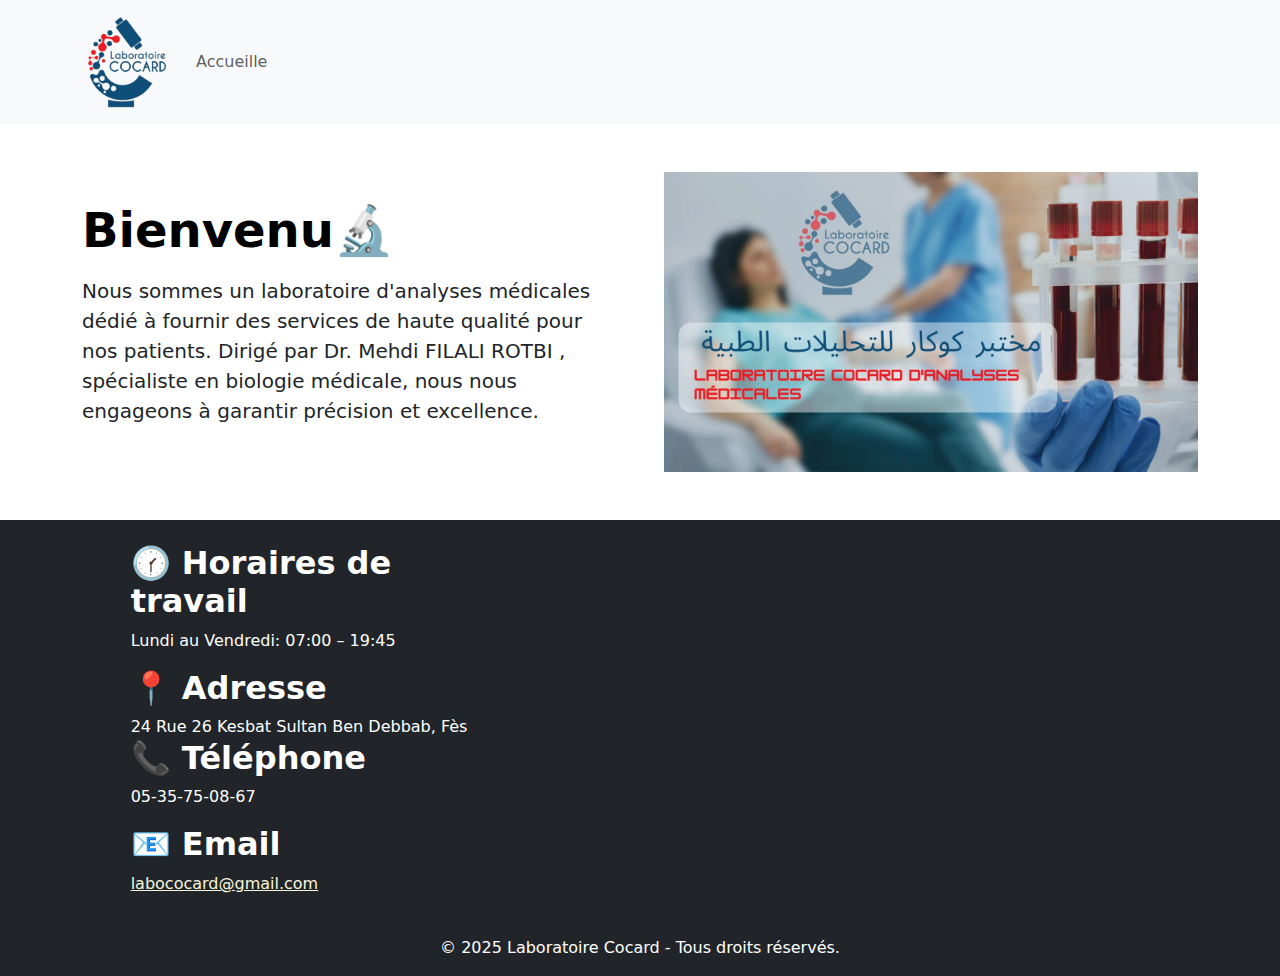
==== index.html @ 70d71f9d "change image" ====
<!DOCTYPE html>
<html lang="en">

<head>
    <meta charset="UTF-8">
    <meta name="viewport" content="width=device-width, initial-scale=1.0">
    <title>Laboratoire Cocard</title>
    <link href="https://cdn.jsdelivr.net/npm/bootstrap@5.3.3/dist/css/bootstrap.min.css" rel="stylesheet"
        integrity="sha384-QWTKZyjpPEjISv5WaRU9OFeRpok6YctnYmDr5pNlyT2bRjXh0JMhjY6hW+ALEwIH" crossorigin="anonymous">


</head>

<body>

    <nav class="navbar navbar-expand-lg navbar-light bg-light">
        <div class="container">
            <a class="navbar-brand" href="">
                <img src="logo.png" alt="" srcset="" width="90px">
            </a>
            <button class="navbar-toggler" type="button" data-toggle="collapse" data-target="#navbarNav"
                aria-controls="navbarNav" aria-expanded="false" aria-label="Toggle navigation">
                <span class="navbar-toggler-icon"></span>
            </button>
            <div class="collapse navbar-collapse" id="navbarNav">
                <ul class="navbar-nav">
                    <li class="nav-item active">
                        <a class="nav-link" href="">Accueille</a>
                    </li>
                </ul>
            </div>
        </div>
    </nav>


    <div class="container py-5">
        <div class="row flex-lg-row-reverse align-items-center g-5">
            <div class="col-10 mx-auto col-sm-8 col-lg-6">
                <img src="hero.jpeg" class="d-block mx-lg-auto img-fluid" alt="" loading="lazy">
            </div>
            <div class="col-lg-6">
                <div class="lc-block mb-3">
                    <div editable="rich">
                        <h2 class="fw-bold display-5" id="title">

                            <!-- Bienvenue au Laboratoire Cocard
                            <img src="https://img.icons8.com/?size=100&id=B781DagwnlEx&format=png&color=000000"
                                style="width: 50px;"> -->
                        </h2>
                    </div>
                </div>

                <div class="lc-block mb-3">
                    <div editable="rich">
                        <p class="lead">Nous sommes un laboratoire d'analyses médicales dédié à fournir des
                            services de haute qualité pour
                            nos
                            patients. Dirigé par <b> Dr. Mehdi FILALI ROTBI </b>, spécialiste en biologie médicale, nous
                            nous
                            engageons à
                            garantir précision et excellence.
                        </p>
                    </div>
                </div>

            </div>
        </div>
    </div>


    <div class="container-fluid bg-dark g-0">
        <div class="row g-0 align-items-center">
            <div class="col-lg-6 d-flex justify-content-center">
                <div class="col-12 col-lg-8 p-4 text-white">
                    <div class="lc-block">
                        <div editable="rich">
                            <h2 class="fw-bolder">🕜 Horaires de travail</h2>
                        </div>
                    </div>
                    <div class="lc-block">
                        <div editable="rich">
                            <p>Lundi au Vendredi: 07:00 – 19:45</p>
                        </div>
                    </div>

                    <div class="lc-block">
                        <div editable="rich">
                            <h2 class="fw-bolder">📍 Adresse</h2>
                        </div>
                    </div>
                    <div class="lc-block">
                        <div editable="rich">
                            24 Rue 26 Kesbat Sultan Ben Debbab, Fès
                        </div>
                    </div>

                    <div class="lc-block">
                        <div editable="rich">
                            <h2 class="fw-bolder">📞 Téléphone</h2>
                        </div>
                    </div>

                    <div class="lc-block">
                        <div editable="rich">
                            <p>05-35-75-08-67</p>
                        </div>
                    </div>
                    <div class="lc-block">
                        <div editable="rich">
                            <h2 class="fw-bolder">📧 Email</h2>
                        </div>
                    </div>

                    <div class="lc-block">
                        <div editable="rich">
                            <a href="mailto:labococard@gmail.com" style="color: beige;">labococard@gmail.com</a>
                        </div>
                    </div>

                </div>
            </div>
            <div class="col-lg-6">
                <div class="lc-block">
                    <div class="ratio ratio-16x9" lc-helper="gmap-embed">
                        <iframe
                            src="https://www.google.com/maps/embed?pb=!1m16!1m12!1m3!1d26446.65958659103!2d-5.023583028377202!3d34.04816884072821!2m3!1f0!2f0!3f0!3m2!1i1024!2i768!4f13.1!2m1!1s24%20Rue%2026%20Kesbat%20Sultan%20Ben%20Debbab%2C%20F%C3%A8s!5e0!3m2!1sen!2sma!4v1742407668153!5m2!1sen!2sma"
                            width="600" height="450" style="border:0;" allowfullscreen="" loading="lazy"
                            referrerpolicy="no-referrer-when-downgrade"></iframe>
                    </div>
                </div>
            </div>
        </div>
        <footer class=" text-white text-center py-3">
            &copy; 2025 Laboratoire Cocard - Tous droits réservés.
        </footer>
    </div>




    <script src="https://cdn.jsdelivr.net/npm/bootstrap@5.3.3/dist/js/bootstrap.bundle.min.js"
        integrity="sha384-YvpcrYf0tY3lHB60NNkmXc5s9fDVZLESaAA55NDzOxhy9GkcIdslK1eN7N6jIeHz"
        crossorigin="anonymous"></script>
    <script src='AutoTyping.min.js'></script>
    <script>

        const myText = new AutoTyping({
            id: 'title',
            typeText: ['Bienvenue au Laboratoire Cocard'],
            cursor: '🔬'
        }).init();

    </script>
</body>

</html>
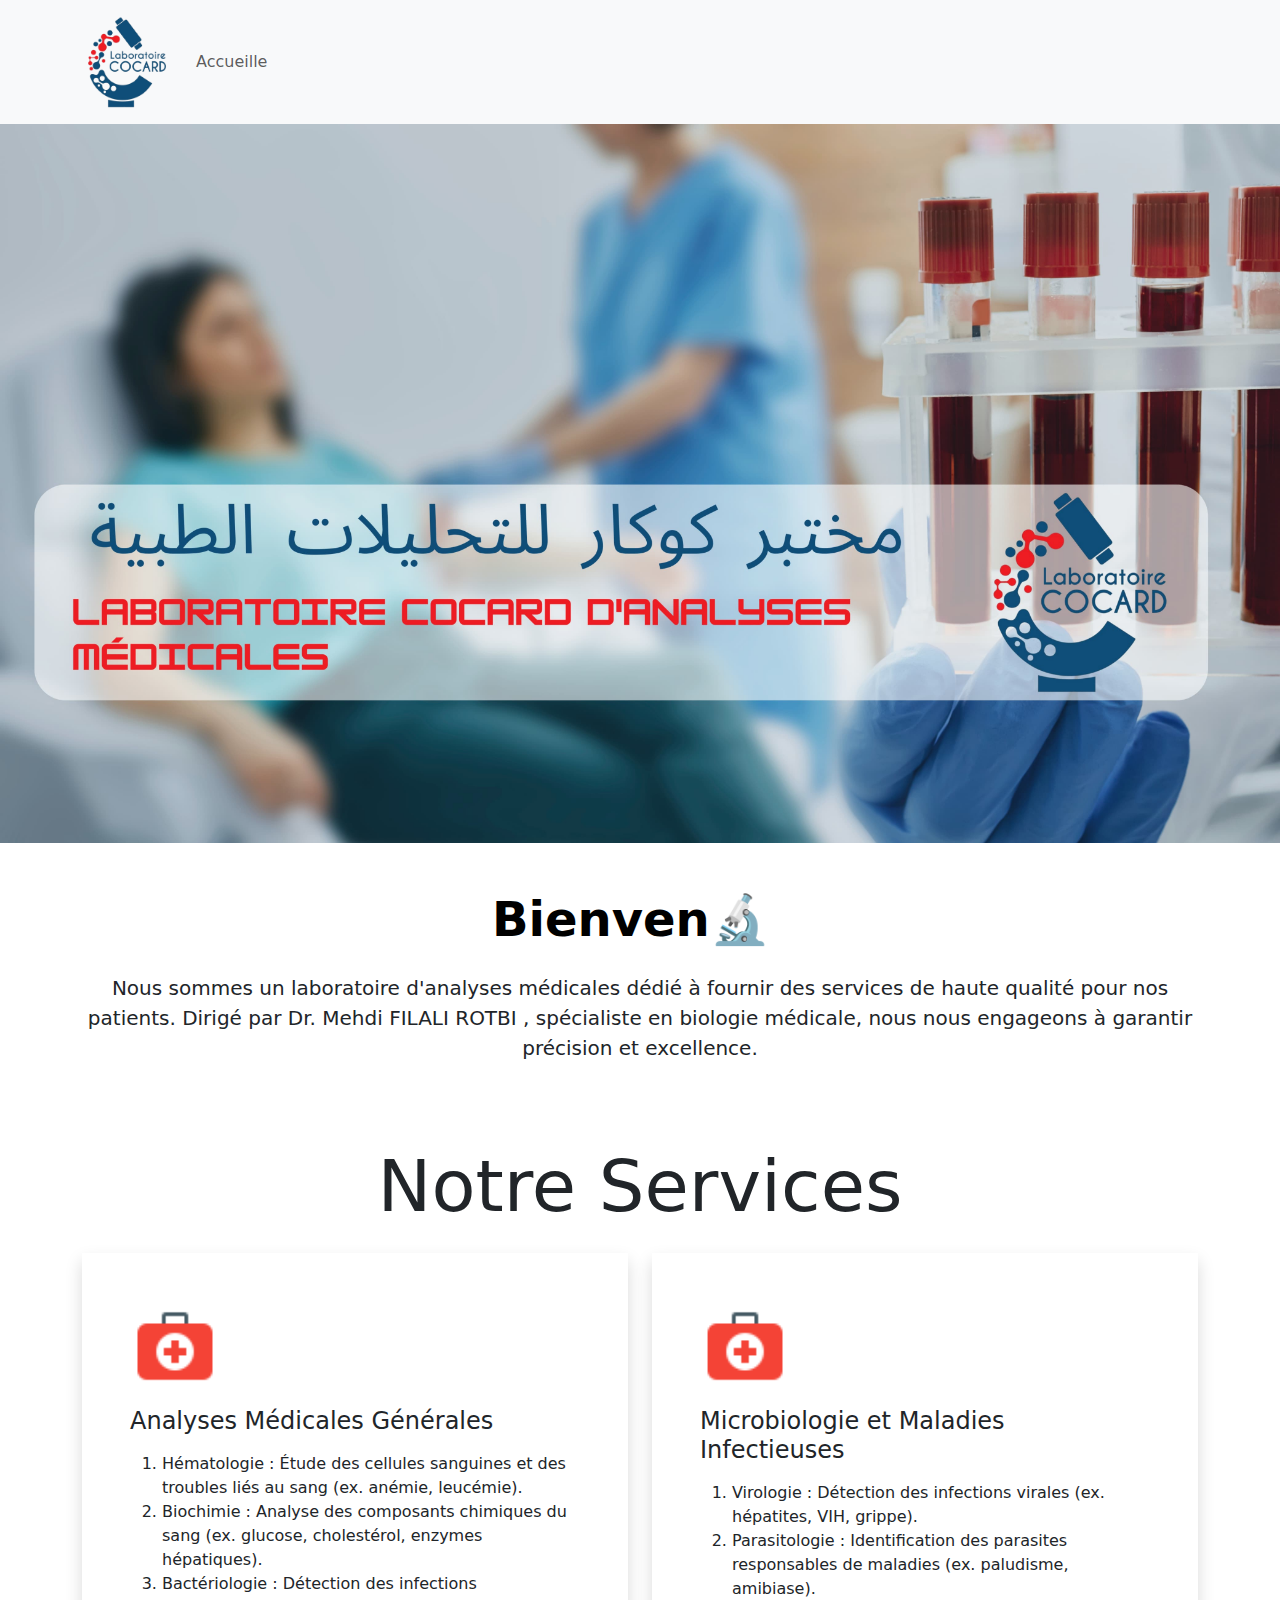
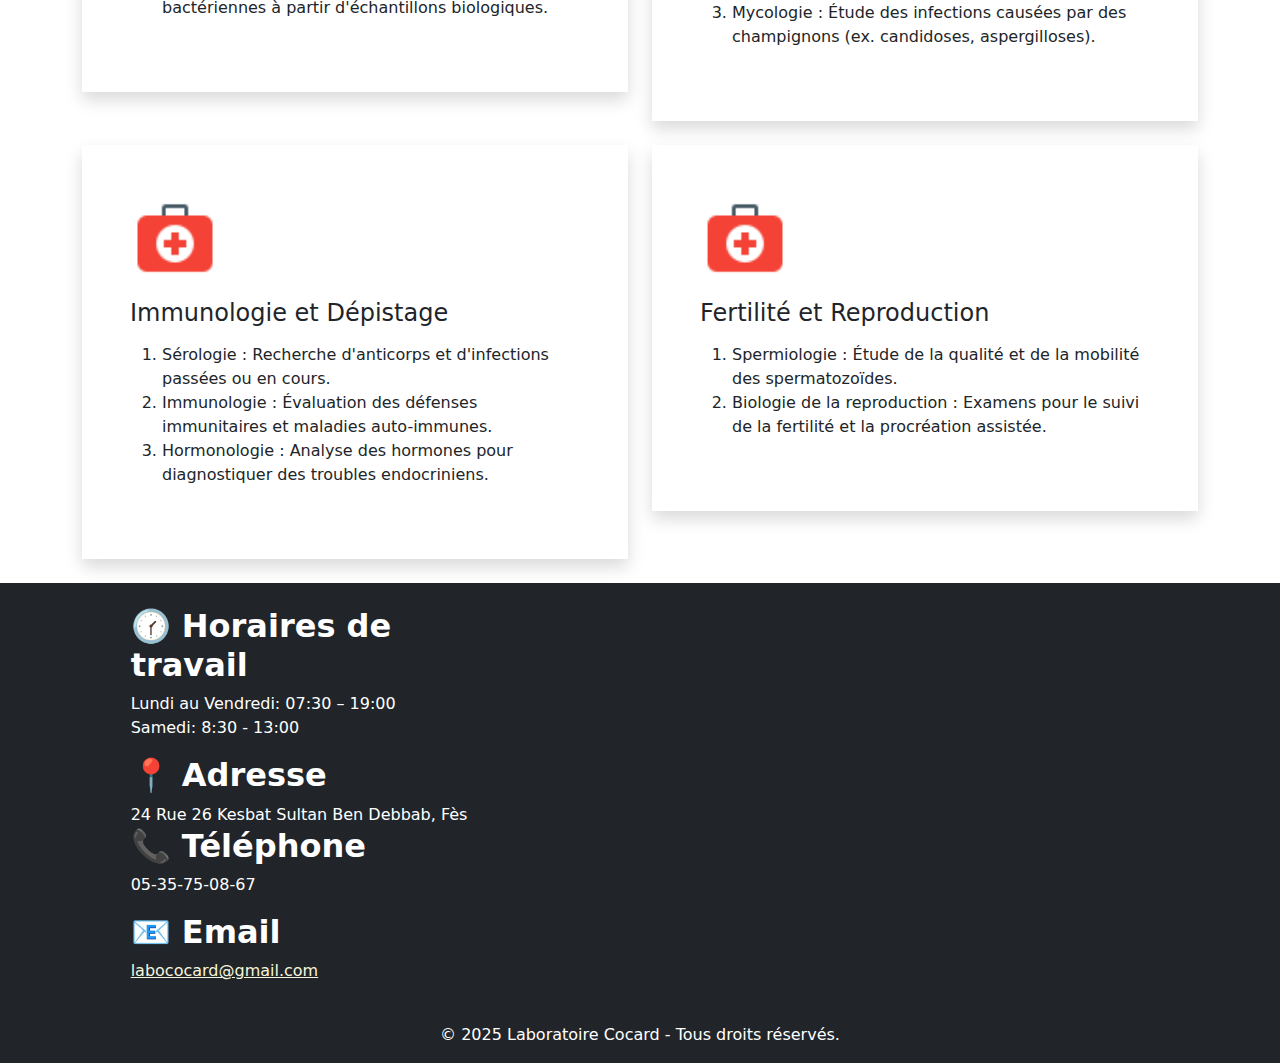
==== commit fad6608f: "v4" ====
--- a/index.html
+++ b/index.html
@@ -33,12 +33,14 @@
     </nav>
 
 
+    <!-- <div class="col-10 mx-auto col-sm-8 col-lg-6"> -->
+    <div class="col-10 col-sm-8" style="width: 100%; height: 50%;">
+        <img src="hero.jpeg" class="d-block mx-lg-auto img-fluid" alt="" loading="lazy">
+    </div>
     <div class="container py-5">
         <div class="row flex-lg-row-reverse align-items-center g-5">
-            <div class="col-10 mx-auto col-sm-8 col-lg-6">
-                <img src="hero.jpeg" class="d-block mx-lg-auto img-fluid" alt="" loading="lazy">
-            </div>
-            <div class="col-lg-6">
+            <!-- <div class="col-lg-6"> -->
+            <div style="display: flex;flex-direction: column;justify-content: center;align-items: center;">
                 <div class="lc-block mb-3">
                     <div editable="rich">
                         <h2 class="fw-bold display-5" id="title">
@@ -51,7 +53,7 @@
                 </div>
 
                 <div class="lc-block mb-3">
-                    <div editable="rich">
+                    <div editable="rich" style="text-align: center;">
                         <p class="lead">Nous sommes un laboratoire d'analyses médicales dédié à fournir des
                             services de haute qualité pour
                             nos
@@ -68,6 +70,96 @@
     </div>
 
 
+
+
+
+    <div class="container">
+        <div class="row">
+            <div class="col-md-12 text-center">
+                <div class="lc-block">
+                    <h2 editable="inline" class="display-2 mb-0"><b>Notre Services</b></h2>
+                </div>
+            </div>
+        </div>
+        <div class="row mt-4">
+            <div class="col-md-6">
+                <div class="p-lg-5 p-4 shadow">
+                    <div class="lc-block mb-4 ">
+                        <img alt="" class="img-fluid" src="icons8-medical-48.png" style="height:10vh">
+
+                        <h4 class="my-3" editable="inline">Analyses Médicales Générales</h4>
+                        <p editable="inline">
+                        <ol>
+                            <li>Hématologie : Étude des cellules sanguines et des troubles liés au sang (ex. anémie,
+                                leucémie).</li>
+                            <li>Biochimie : Analyse des composants chimiques du sang (ex. glucose, cholestérol, enzymes
+                                hépatiques).</li>
+                            <li>Bactériologie : Détection des infections bactériennes à partir d'échantillons
+                                biologiques.</li>
+                        </ol>
+                        </p>
+                    </div>
+                </div>
+            </div>
+            <div class="col-md-6">
+                <div class="p-lg-5 p-4 shadow">
+                    <div class="lc-block mb-4 ">
+                        <img alt="" class="img-fluid" src="icons8-medical-48.png" style="height:10vh">
+
+                        <h4 class="my-3" editable="inline">Microbiologie et Maladies Infectieuses</h4>
+                        <p editable="inline">
+                        <ol>
+                            <li>Virologie : Détection des infections virales (ex. hépatites, VIH, grippe).</li>
+                            <li>Parasitologie : Identification des parasites responsables de maladies (ex. paludisme,
+                                amibiase).</li>
+                            <li>Mycologie : Étude des infections causées par des champignons (ex. candidoses,
+                                aspergilloses).</li>
+                        </ol>
+                        </p>
+                    </div>
+                </div>
+            </div>
+        </div>
+        <div class="row my-4">
+            <div class="col-md-6">
+                <div class="p-lg-5 p-4 shadow">
+                    <div class="lc-block mb-4 ">
+                        <img alt="" class="img-fluid" src="icons8-medical-48.png" style="height:10vh">
+
+                        <h4 class="my-3" editable="inline">Immunologie et Dépistage</h4>
+                        <p editable="inline">
+                        <ol>
+                            <li>Sérologie : Recherche d'anticorps et d'infections passées ou en cours.</li>
+                            <li>Immunologie : Évaluation des défenses immunitaires et maladies auto-immunes.</li>
+                            <li>Hormonologie : Analyse des hormones pour diagnostiquer des troubles endocriniens.</li>
+                        </ol>
+                        </p>
+                    </div>
+                </div>
+            </div>
+            <div class="col-md-6">
+                <div class="p-lg-5 p-4 shadow">
+                    <div class="lc-block mb-4 ">
+                        <img alt="" class="img-fluid" src="icons8-medical-48.png" style="height:10vh">
+
+                        <h4 class="my-3" editable="inline">Fertilité et Reproduction</h4>
+                        <p editable="inline">
+                        <ol>
+                            <li>Spermiologie : Étude de la qualité et de la mobilité des spermatozoïdes.</li>
+                            <li>Biologie de la reproduction : Examens pour le suivi de la fertilité et la procréation
+                                assistée.</li>
+                        </ol>
+                        </p>
+                    </div>
+                </div>
+            </div>
+        </div>
+    </div>
+
+
+
+
+
     <div class="container-fluid bg-dark g-0">
         <div class="row g-0 align-items-center">
             <div class="col-lg-6 d-flex justify-content-center">
@@ -79,7 +171,7 @@
                     </div>
                     <div class="lc-block">
                         <div editable="rich">
-                            <p>Lundi au Vendredi: 07:00 – 19:45</p>
+                            <p>Lundi au Vendredi: 07:30 – 19:00 <br> Samedi: 8:30 - 13:00</p>
                         </div>
                     </div>
 
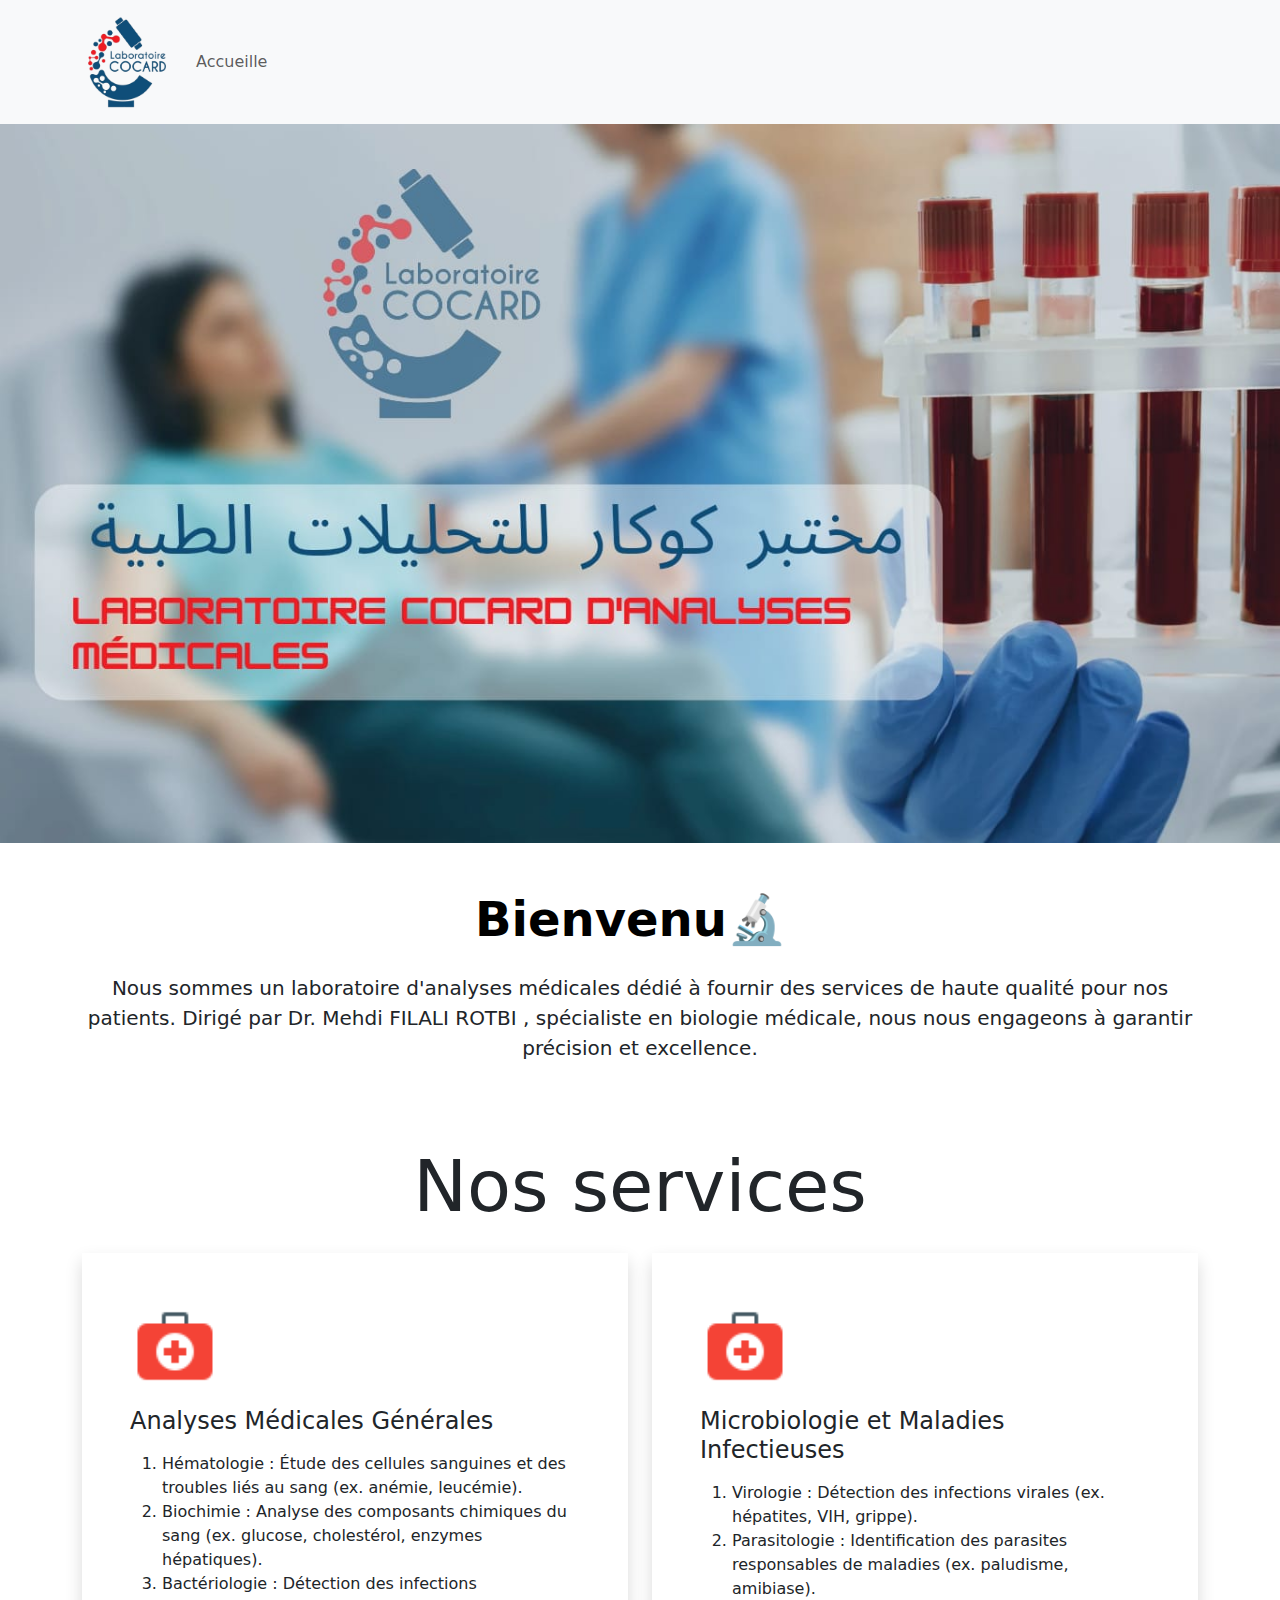
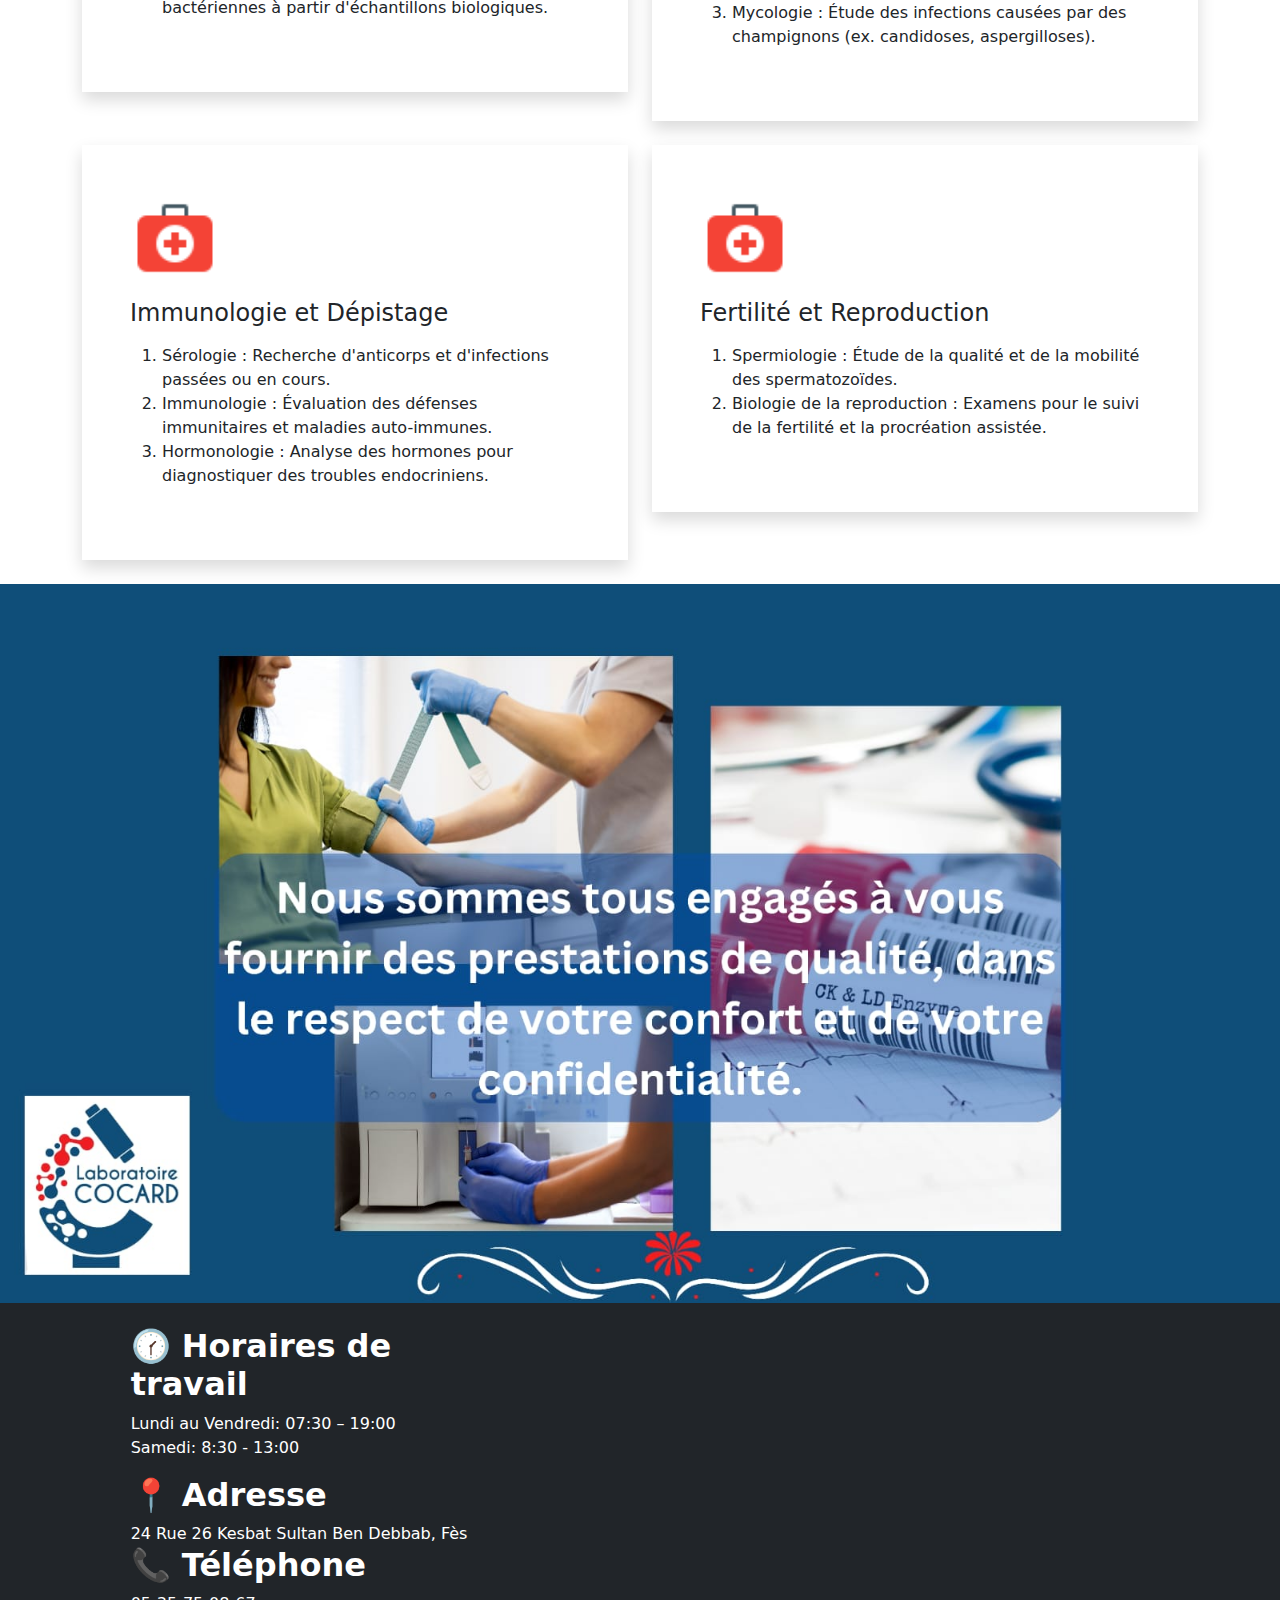
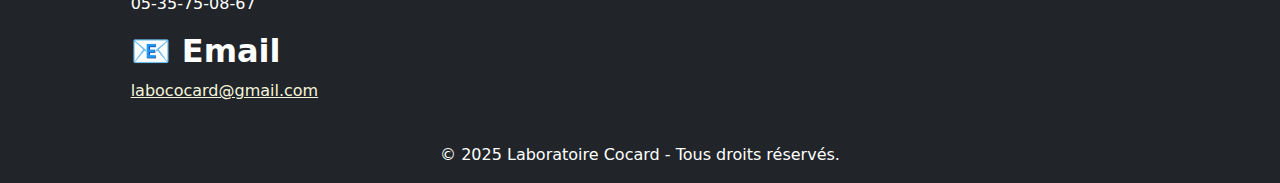
==== commit c28e92fe: "changes 4" ====
--- a/index.html
+++ b/index.html
@@ -35,7 +35,7 @@
 
     <!-- <div class="col-10 mx-auto col-sm-8 col-lg-6"> -->
     <div class="col-10 col-sm-8" style="width: 100%; height: 50%;">
-        <img src="hero.jpeg" class="d-block mx-lg-auto img-fluid" alt="" loading="lazy">
+        <img src="hero_old.jpeg" class="d-block mx-lg-auto img-fluid" alt="" loading="lazy">
     </div>
     <div class="container py-5">
         <div class="row flex-lg-row-reverse align-items-center g-5">
@@ -77,7 +77,7 @@
         <div class="row">
             <div class="col-md-12 text-center">
                 <div class="lc-block">
-                    <h2 editable="inline" class="display-2 mb-0"><b>Notre Services</b></h2>
+                    <h2 editable="inline" class="display-2 mb-0"><b>Nos services</b></h2>
                 </div>
             </div>
         </div>
@@ -157,7 +157,9 @@
     </div>
 
 
-
+    <div class="col-10 col-sm-8" style="width: 100%; height: 50%;">
+        <img src="footer.jpeg" class="d-block mx-lg-auto img-fluid" alt="" loading="lazy">
+    </div>
 
 
     <div class="container-fluid bg-dark g-0">
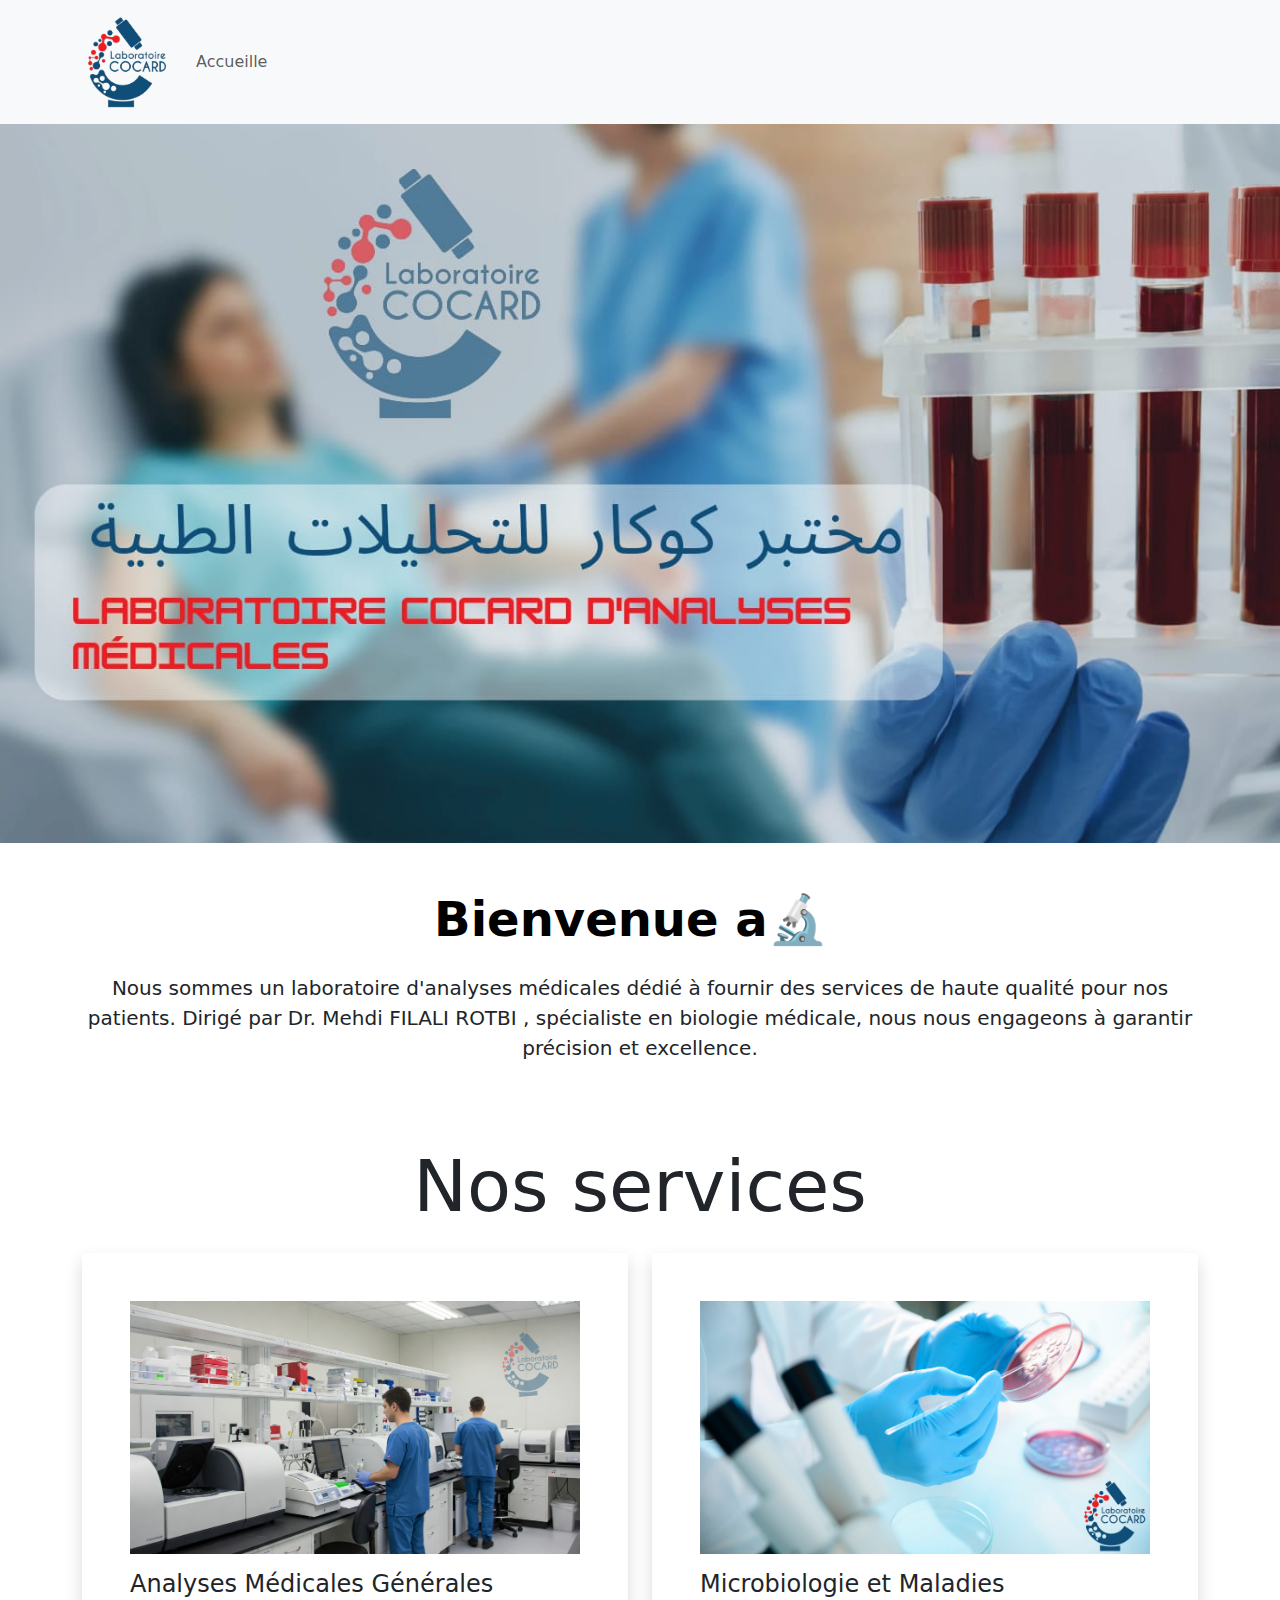
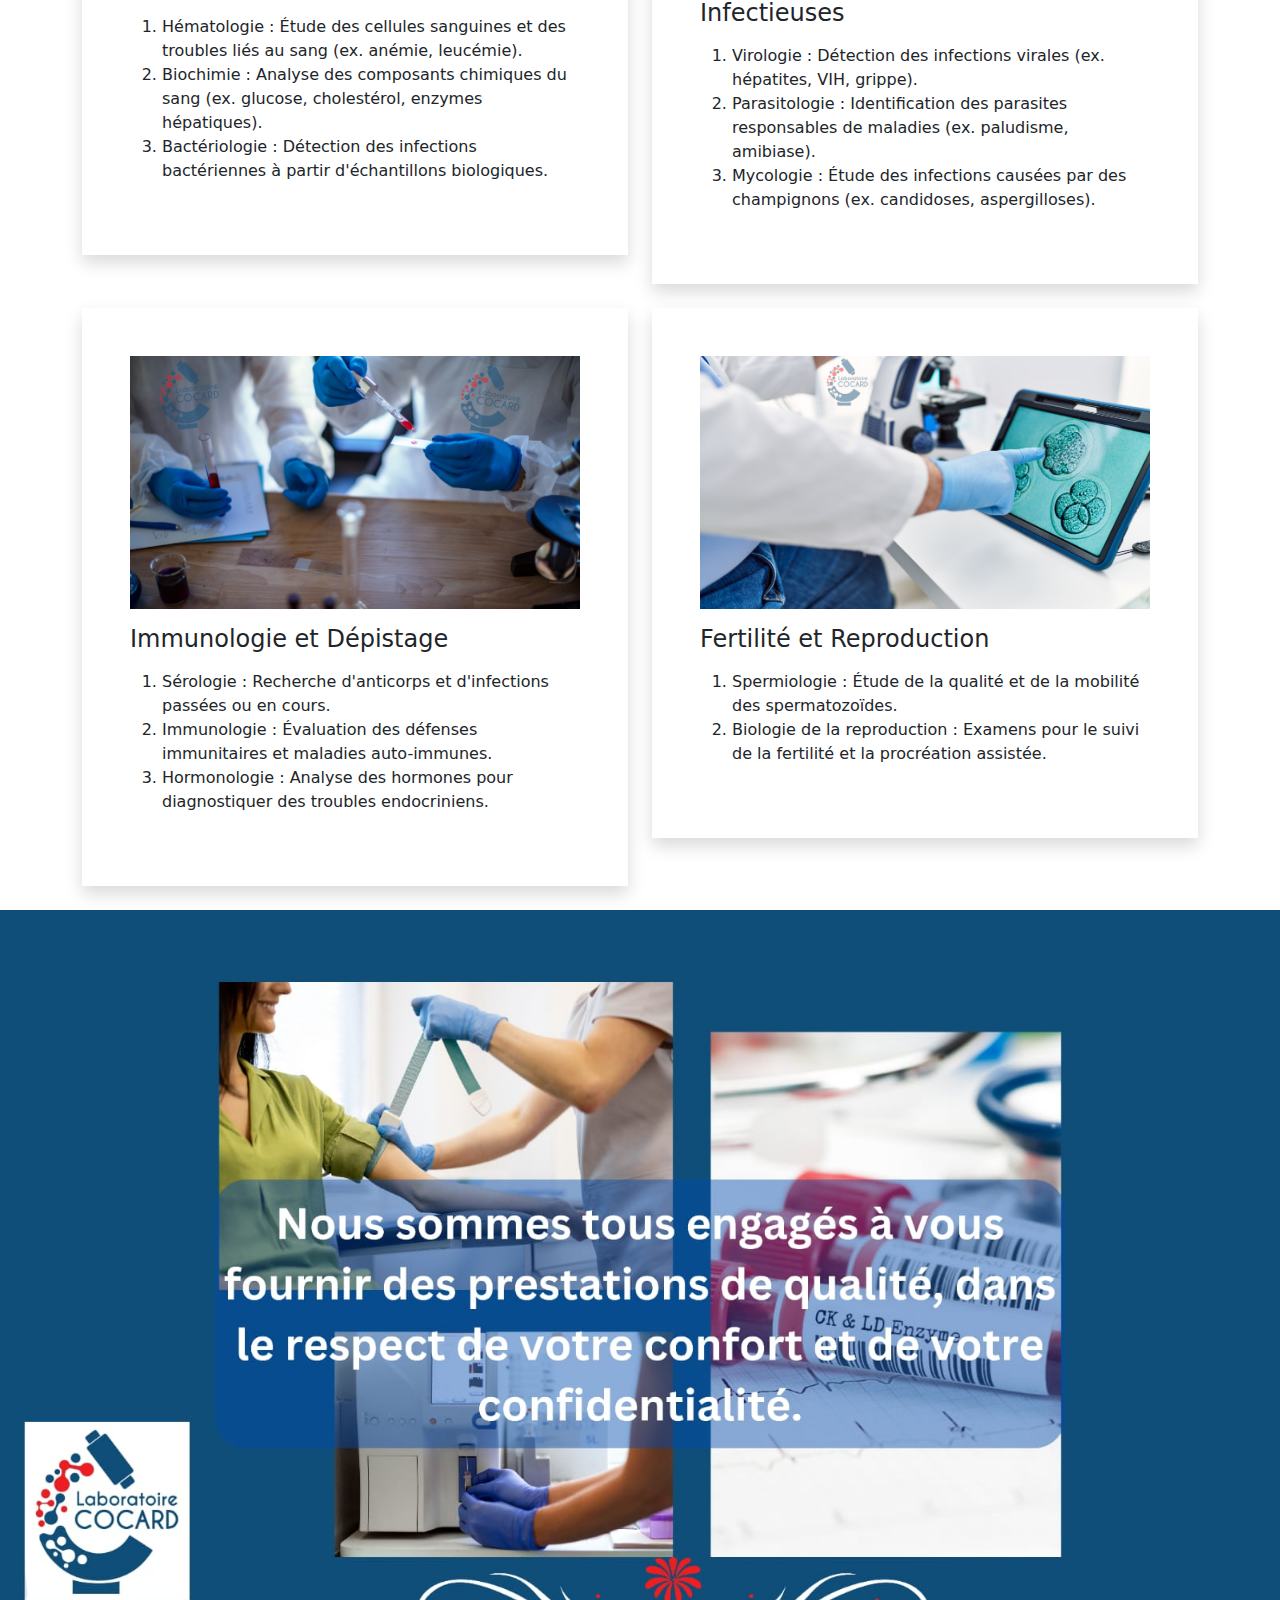
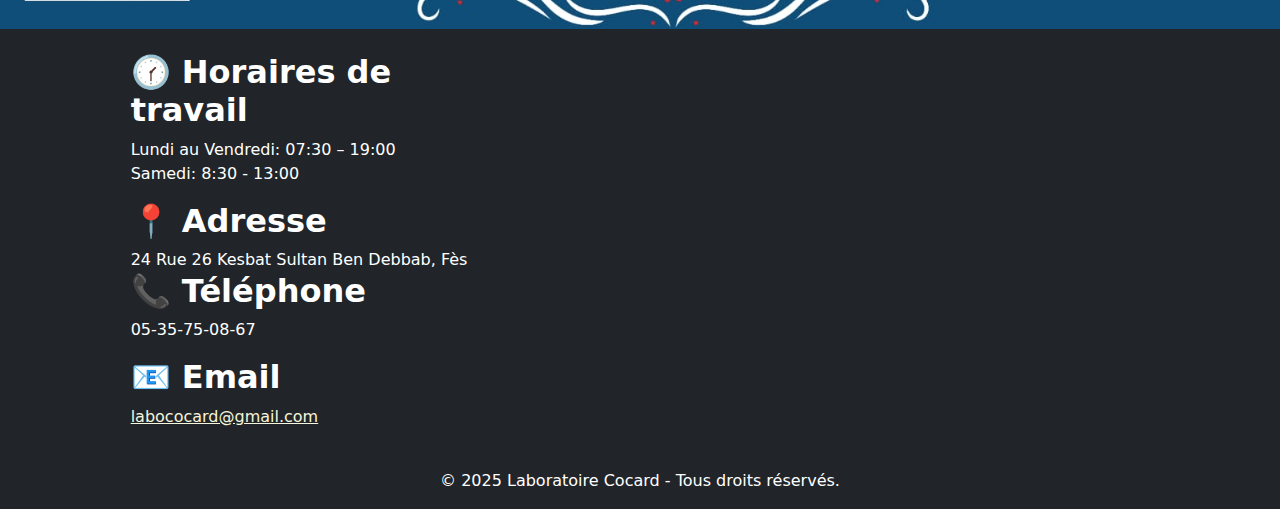
==== commit 4a5d6d3c: "v6" ====
--- a/index.html
+++ b/index.html
@@ -85,7 +85,7 @@
             <div class="col-md-6">
                 <div class="p-lg-5 p-4 shadow">
                     <div class="lc-block mb-4 ">
-                        <img alt="" class="img-fluid" src="icons8-medical-48.png" style="height:10vh">
+                        <img alt="" class="img-fluid" src="Générales.jpeg">
 
                         <h4 class="my-3" editable="inline">Analyses Médicales Générales</h4>
                         <p editable="inline">
@@ -104,7 +104,7 @@
             <div class="col-md-6">
                 <div class="p-lg-5 p-4 shadow">
                     <div class="lc-block mb-4 ">
-                        <img alt="" class="img-fluid" src="icons8-medical-48.png" style="height:10vh">
+                        <img alt="" class="img-fluid" src="Microbiologie.jpeg">
 
                         <h4 class="my-3" editable="inline">Microbiologie et Maladies Infectieuses</h4>
                         <p editable="inline">
@@ -124,7 +124,7 @@
             <div class="col-md-6">
                 <div class="p-lg-5 p-4 shadow">
                     <div class="lc-block mb-4 ">
-                        <img alt="" class="img-fluid" src="icons8-medical-48.png" style="height:10vh">
+                        <img alt="" class="img-fluid" src="Immunologie.jpeg">
 
                         <h4 class="my-3" editable="inline">Immunologie et Dépistage</h4>
                         <p editable="inline">
@@ -140,7 +140,7 @@
             <div class="col-md-6">
                 <div class="p-lg-5 p-4 shadow">
                     <div class="lc-block mb-4 ">
-                        <img alt="" class="img-fluid" src="icons8-medical-48.png" style="height:10vh">
+                        <img alt="" class="img-fluid" src="Fertilité.jpeg">
 
                         <h4 class="my-3" editable="inline">Fertilité et Reproduction</h4>
                         <p editable="inline">
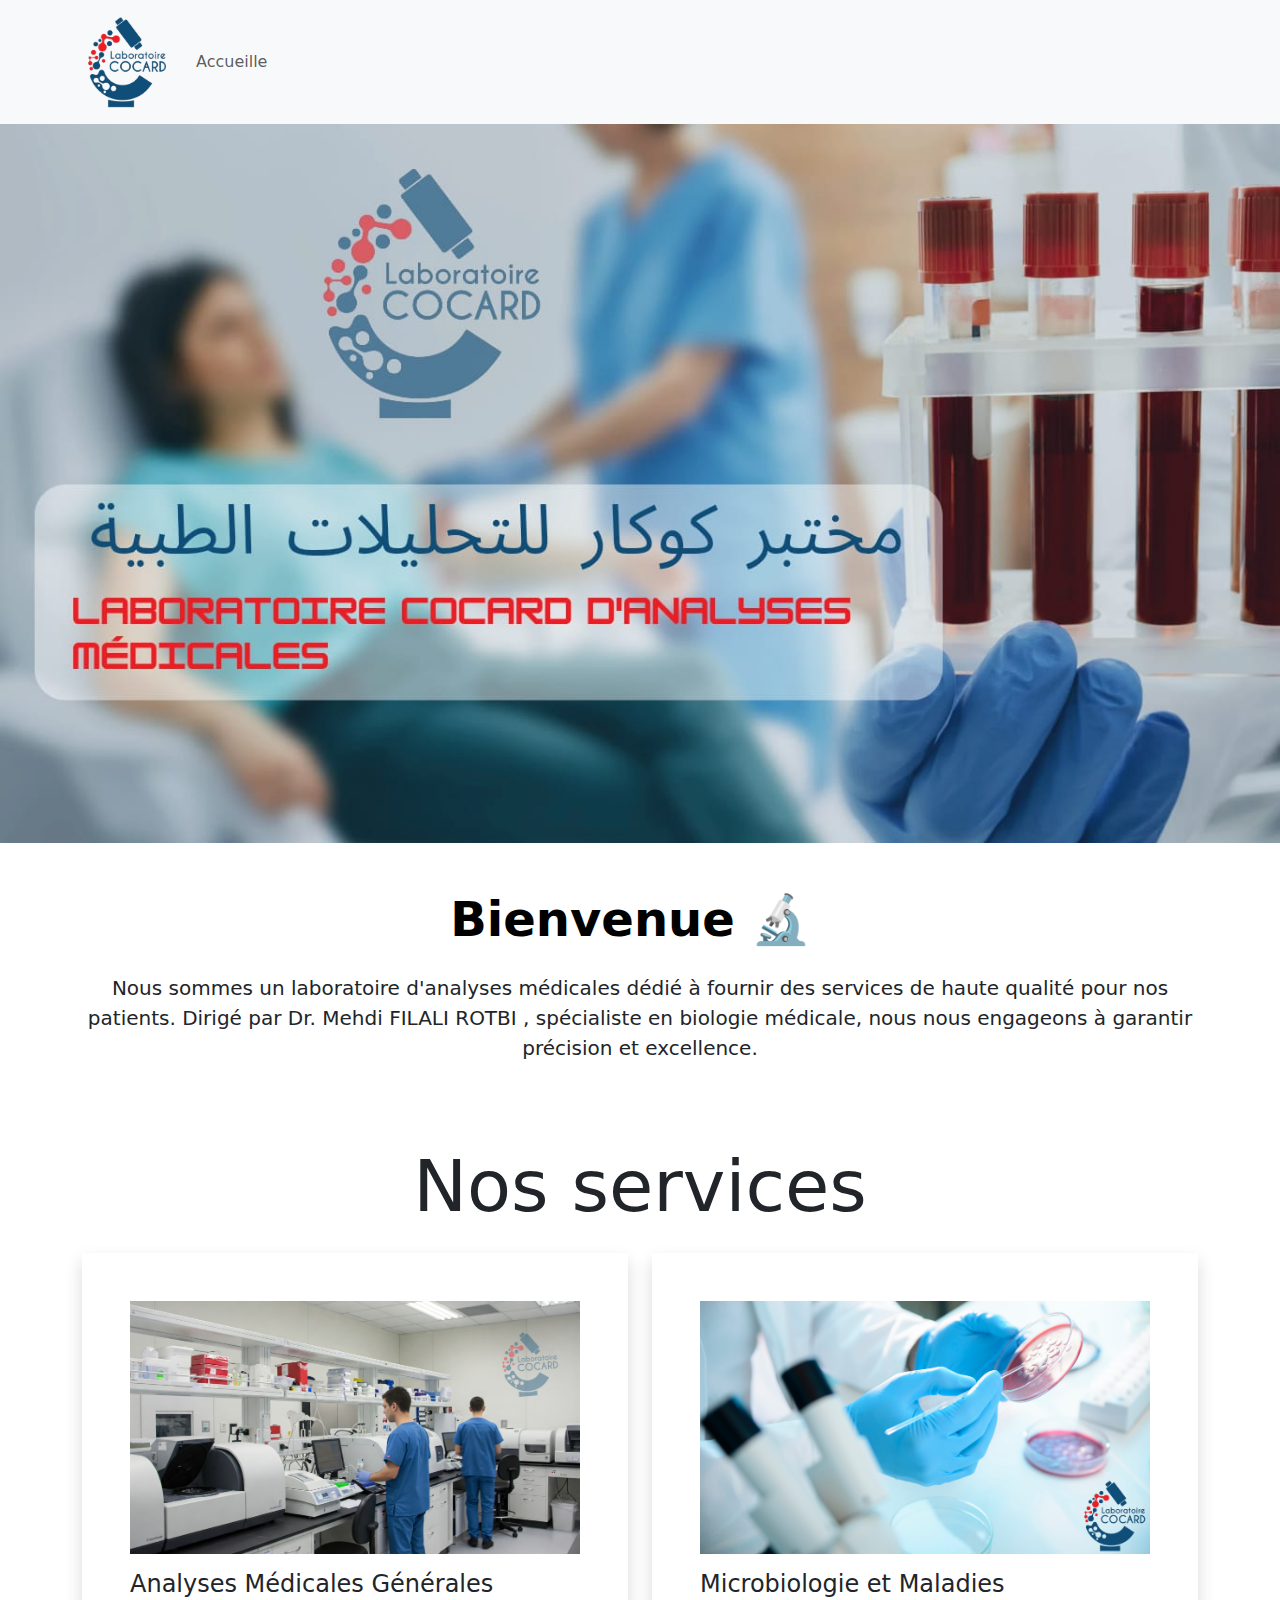
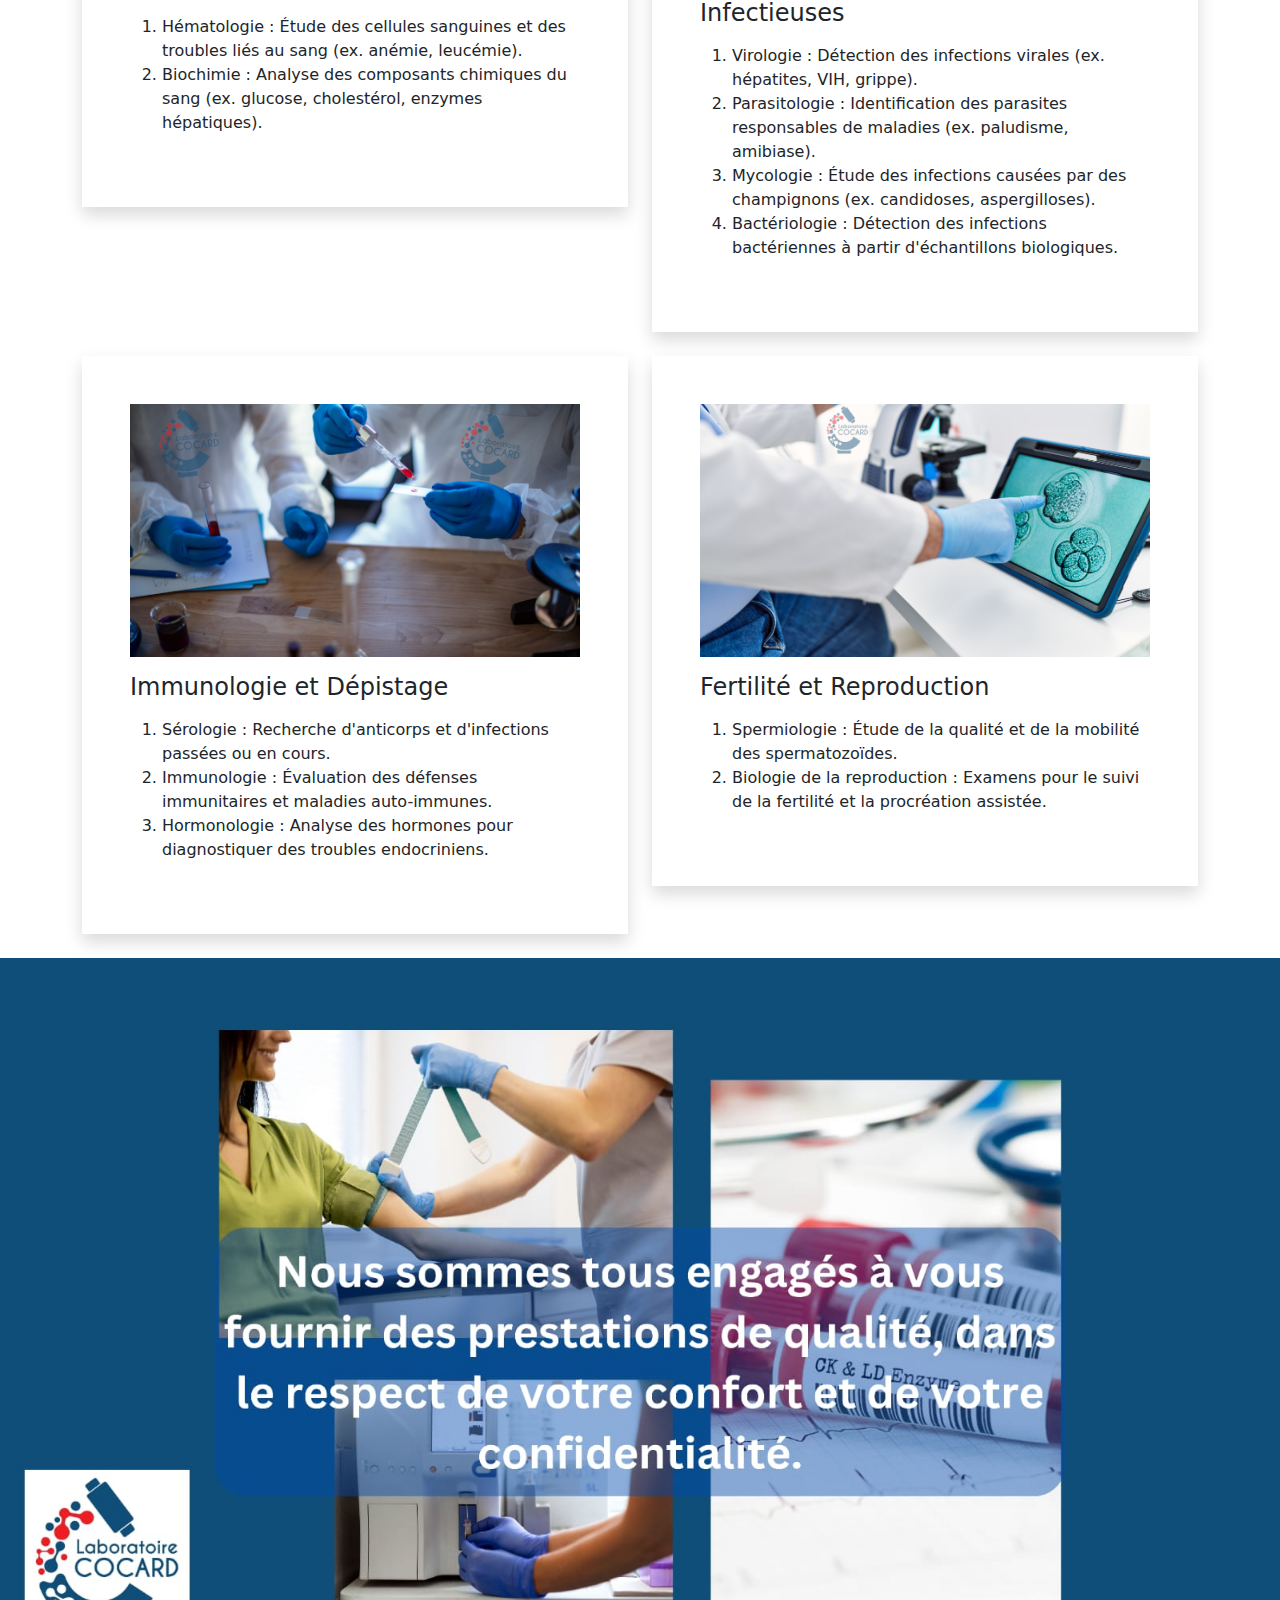
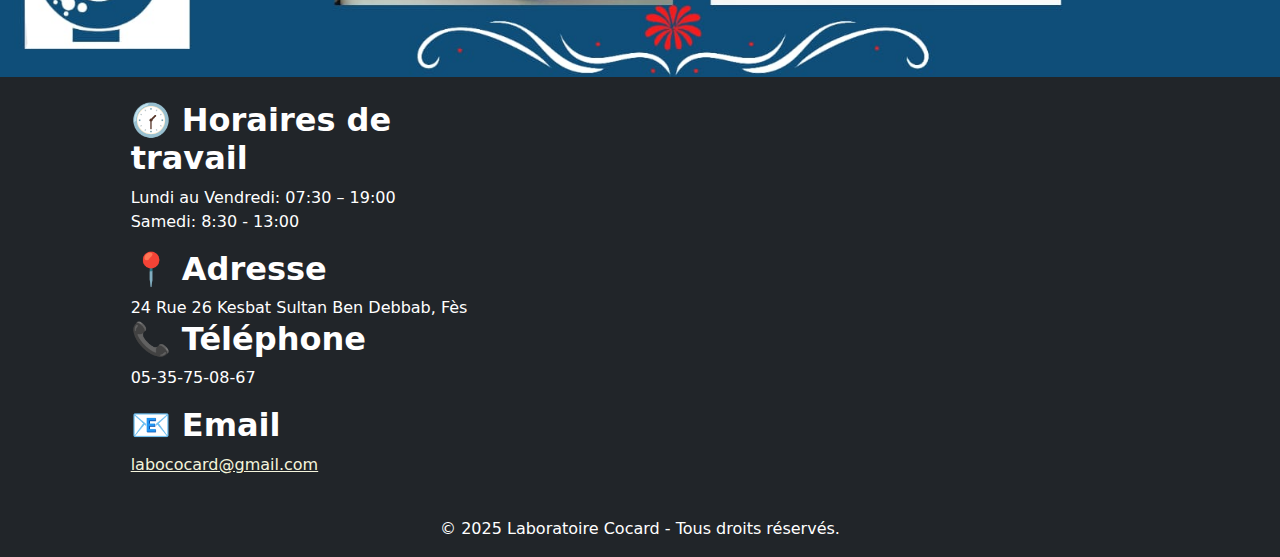
==== commit 42cfc6c8: "v7" ====
--- a/index.html
+++ b/index.html
@@ -94,8 +94,6 @@
                                 leucémie).</li>
                             <li>Biochimie : Analyse des composants chimiques du sang (ex. glucose, cholestérol, enzymes
                                 hépatiques).</li>
-                            <li>Bactériologie : Détection des infections bactériennes à partir d'échantillons
-                                biologiques.</li>
                         </ol>
                         </p>
                     </div>
@@ -114,6 +112,8 @@
                                 amibiase).</li>
                             <li>Mycologie : Étude des infections causées par des champignons (ex. candidoses,
                                 aspergilloses).</li>
+                            <li>Bactériologie : Détection des infections bactériennes à partir d'échantillons
+                                biologiques.</li>
                         </ol>
                         </p>
                     </div>
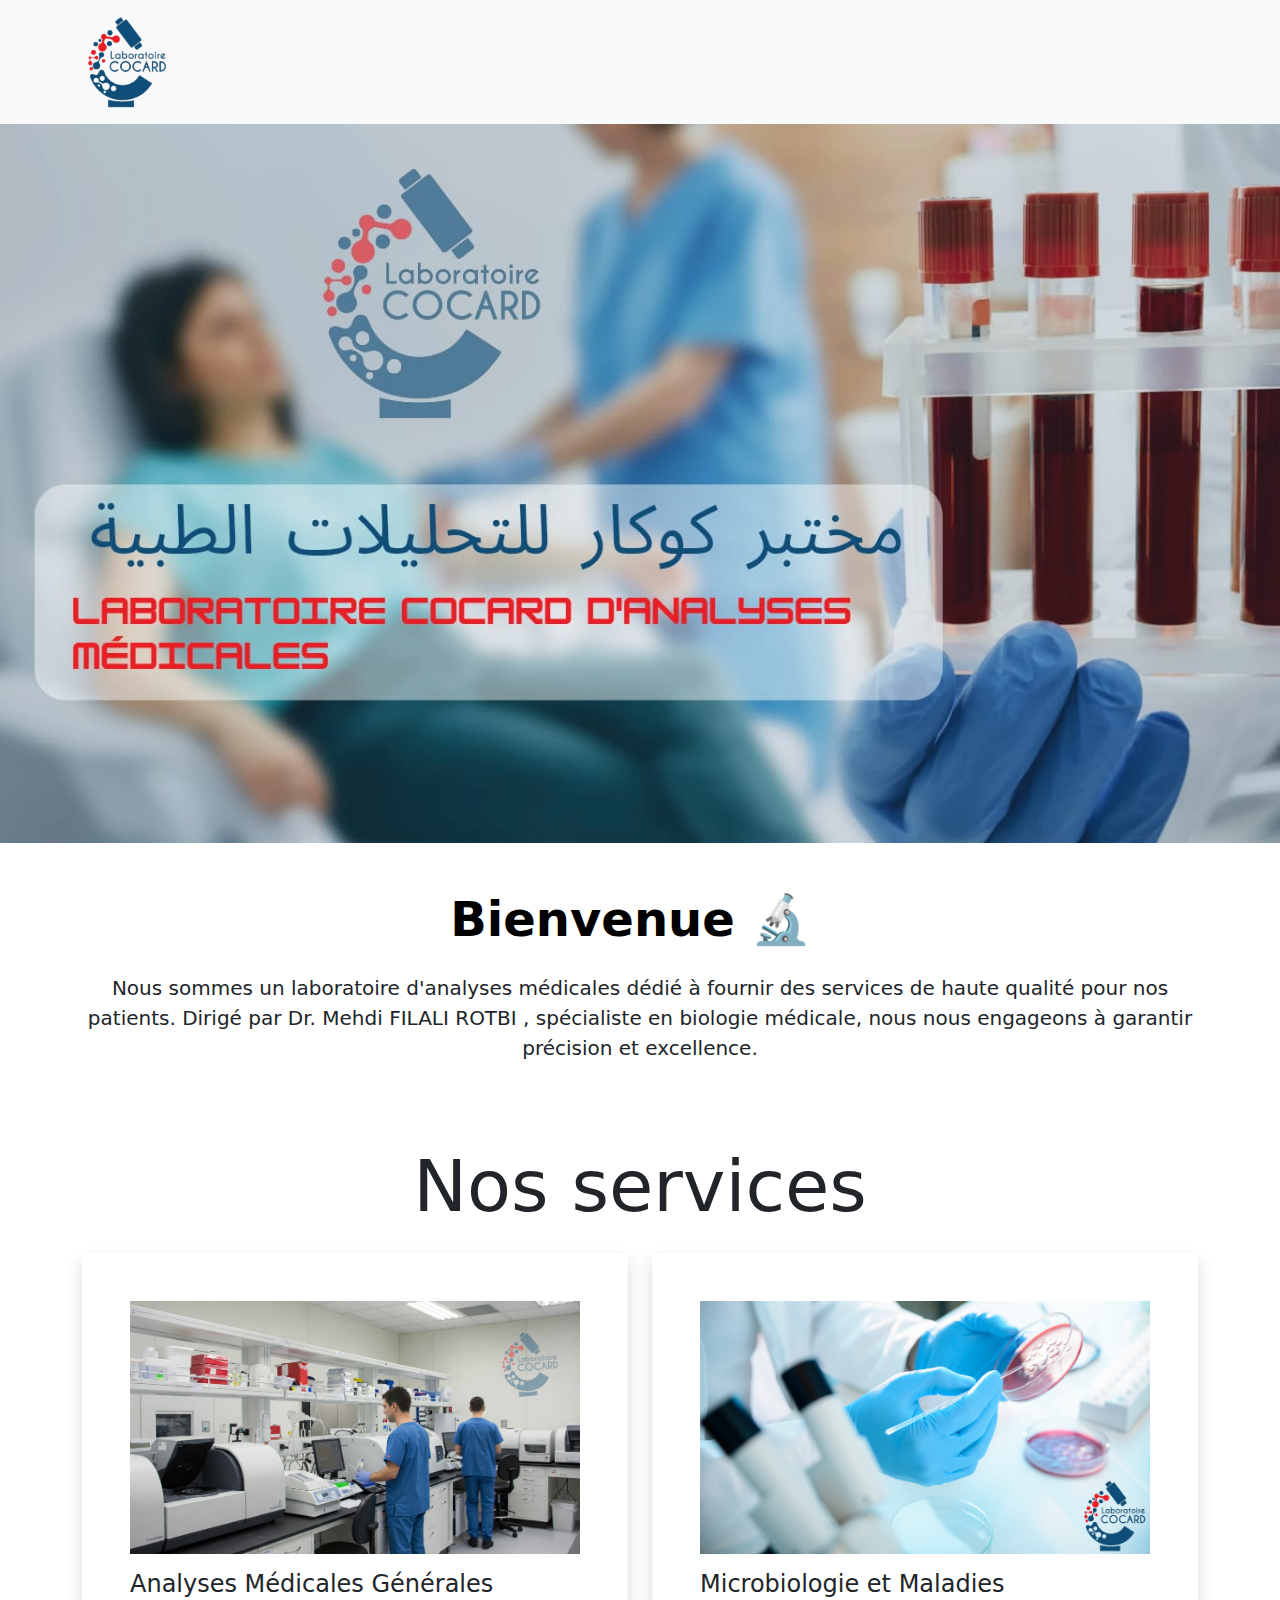
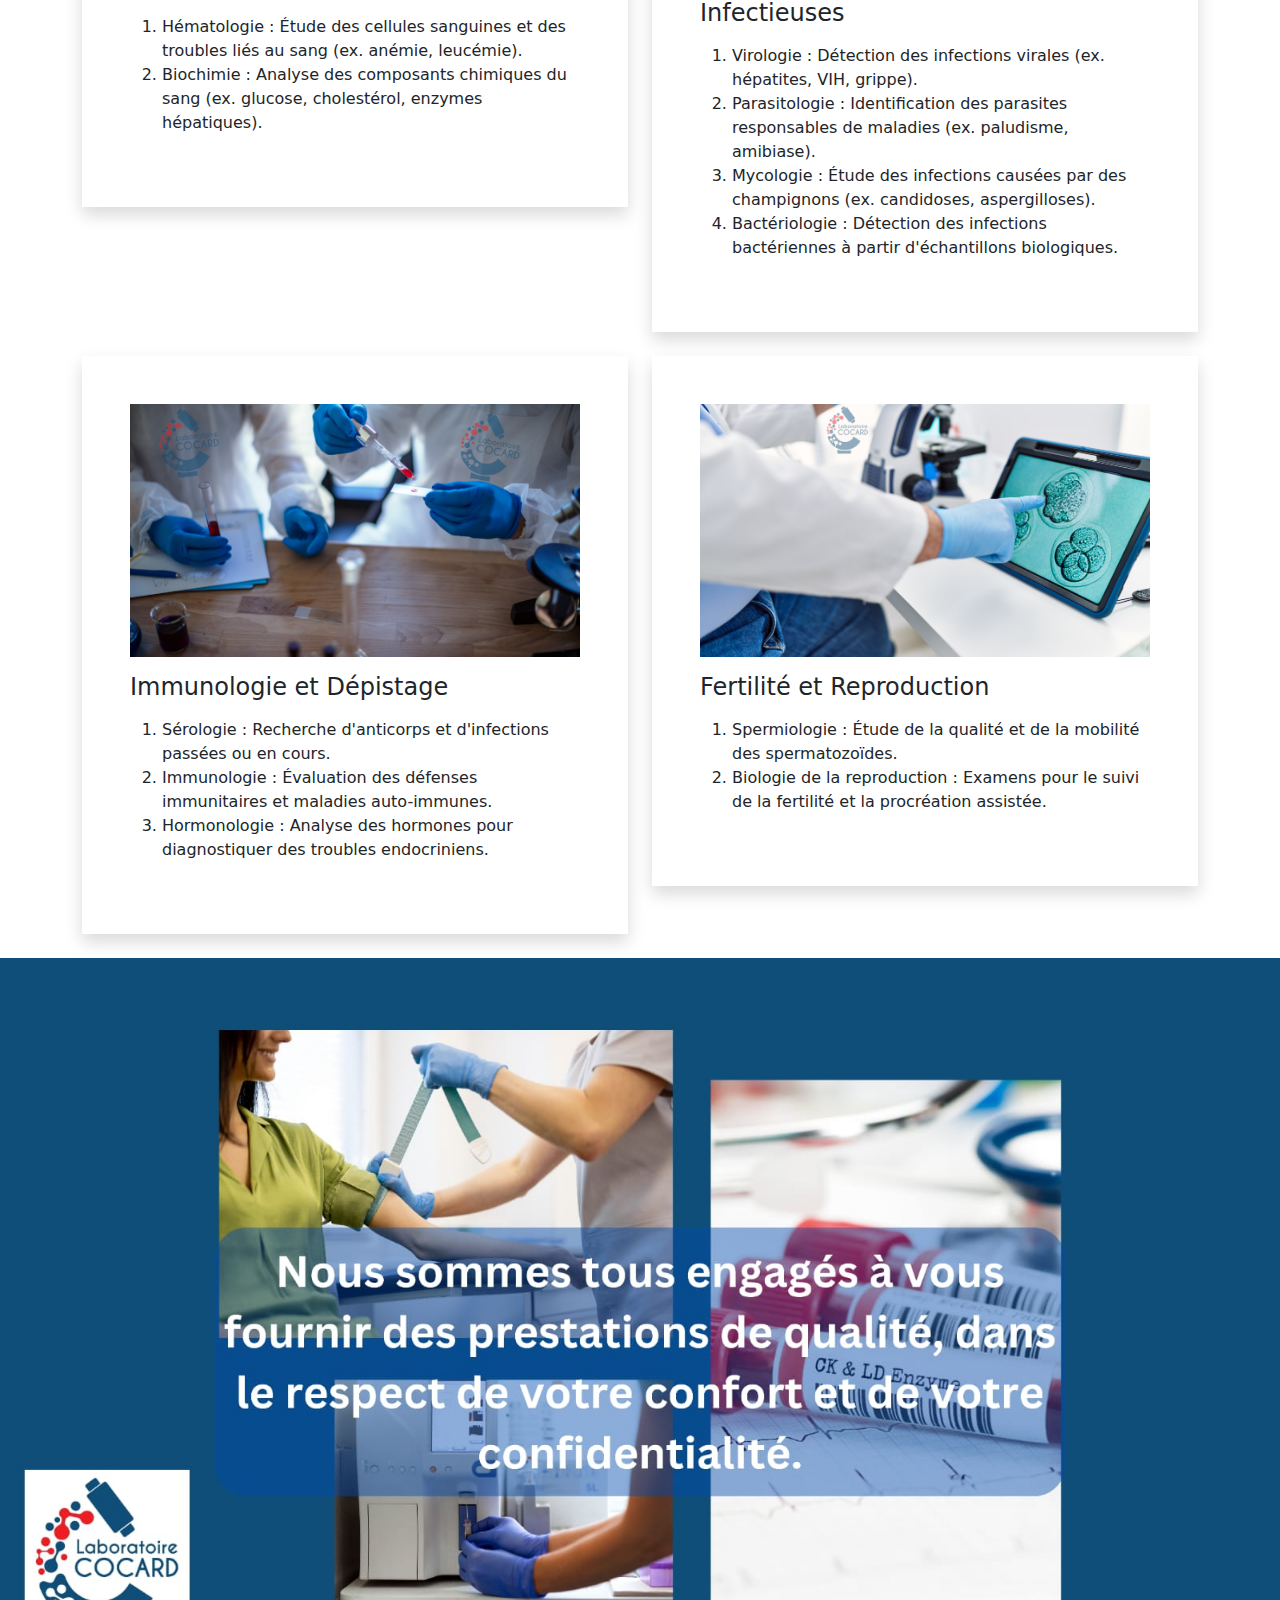
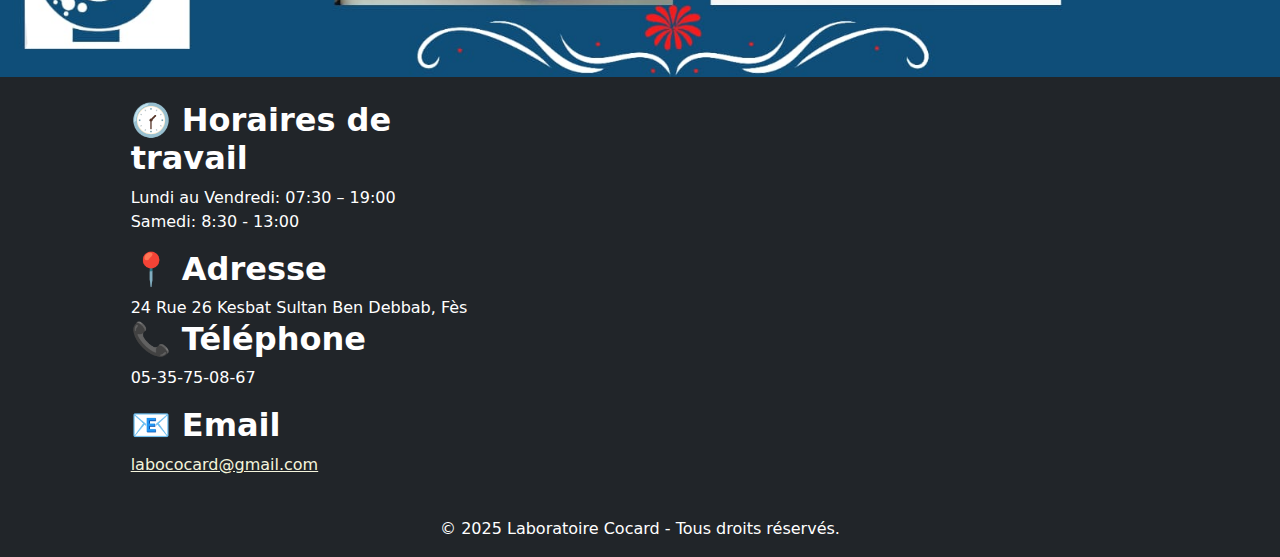
==== commit 1ea1453a: "change header of website" ====
--- a/index.html
+++ b/index.html
@@ -22,13 +22,13 @@
                 aria-controls="navbarNav" aria-expanded="false" aria-label="Toggle navigation">
                 <span class="navbar-toggler-icon"></span>
             </button>
-            <div class="collapse navbar-collapse" id="navbarNav">
+            <!-- <div class="collapse navbar-collapse" id="navbarNav">
                 <ul class="navbar-nav">
                     <li class="nav-item active">
                         <a class="nav-link" href="">Accueille</a>
                     </li>
                 </ul>
-            </div>
+            </div> -->
         </div>
     </nav>
 
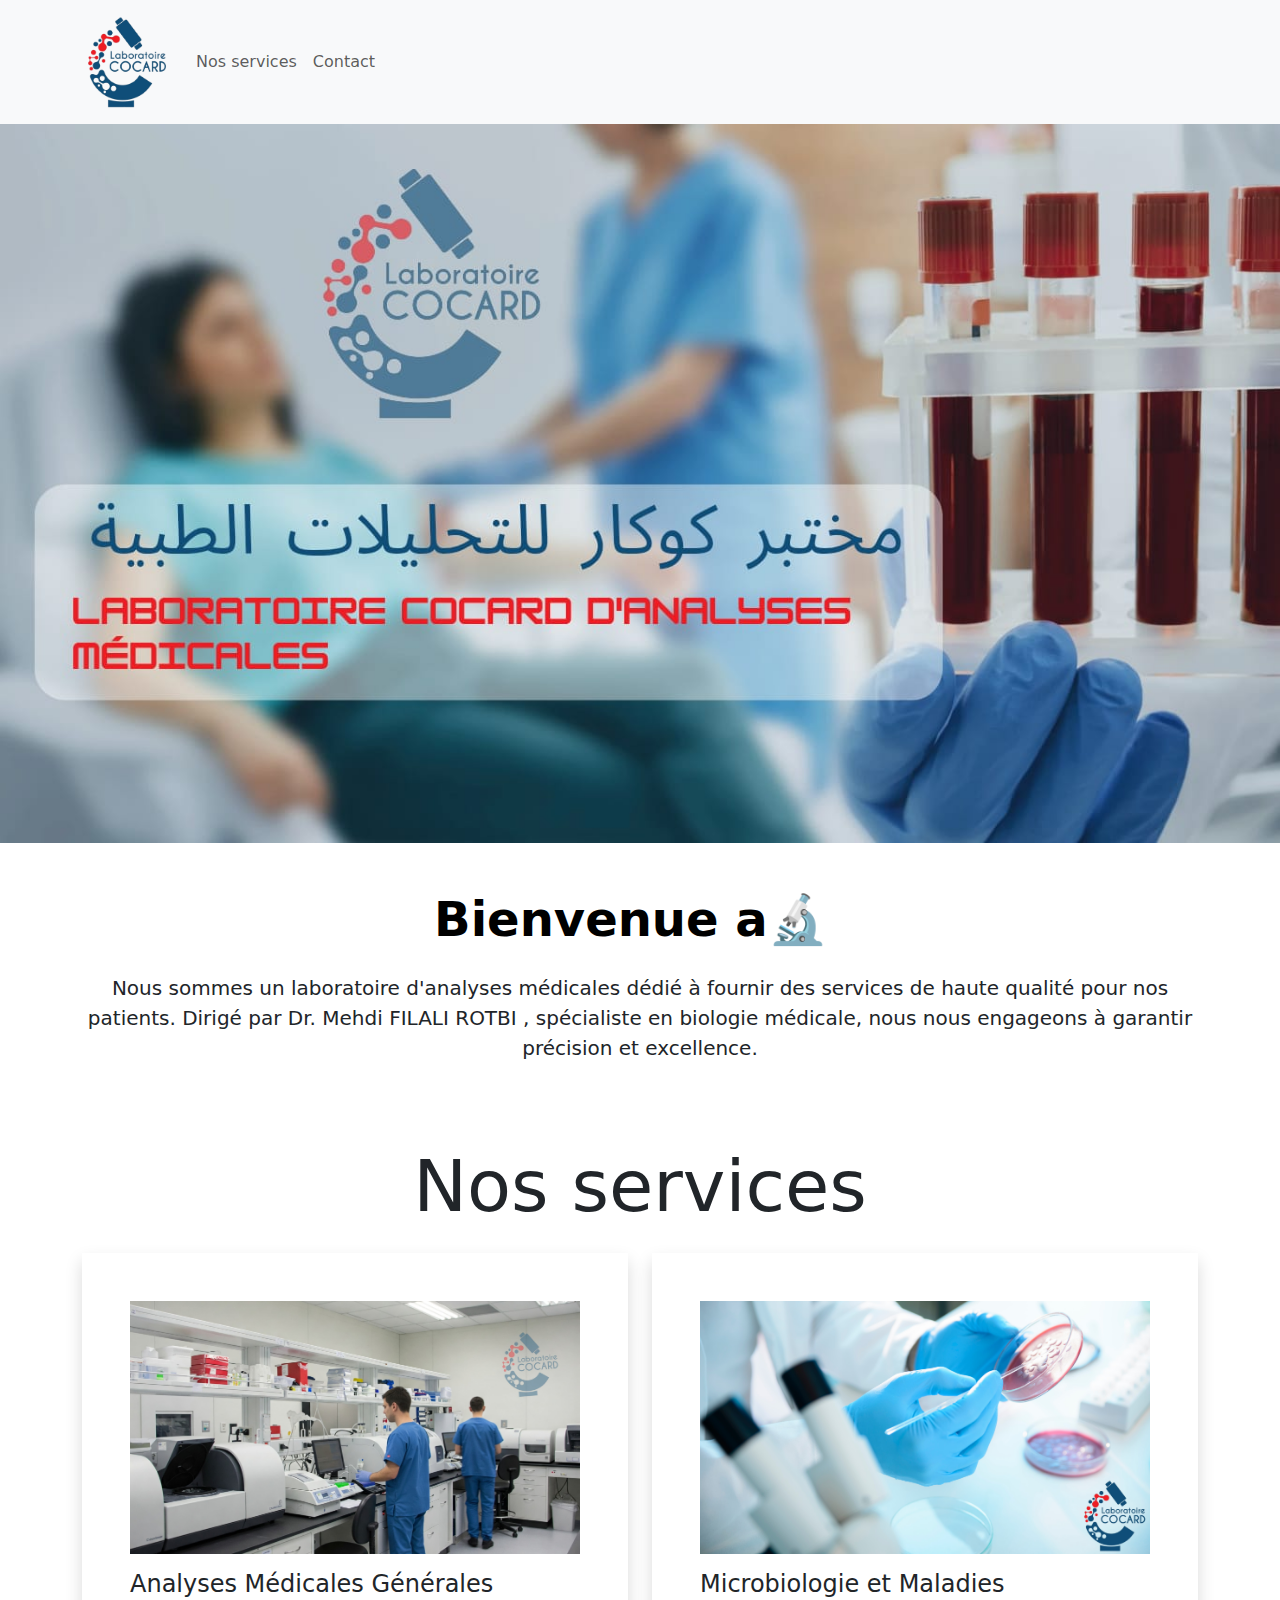
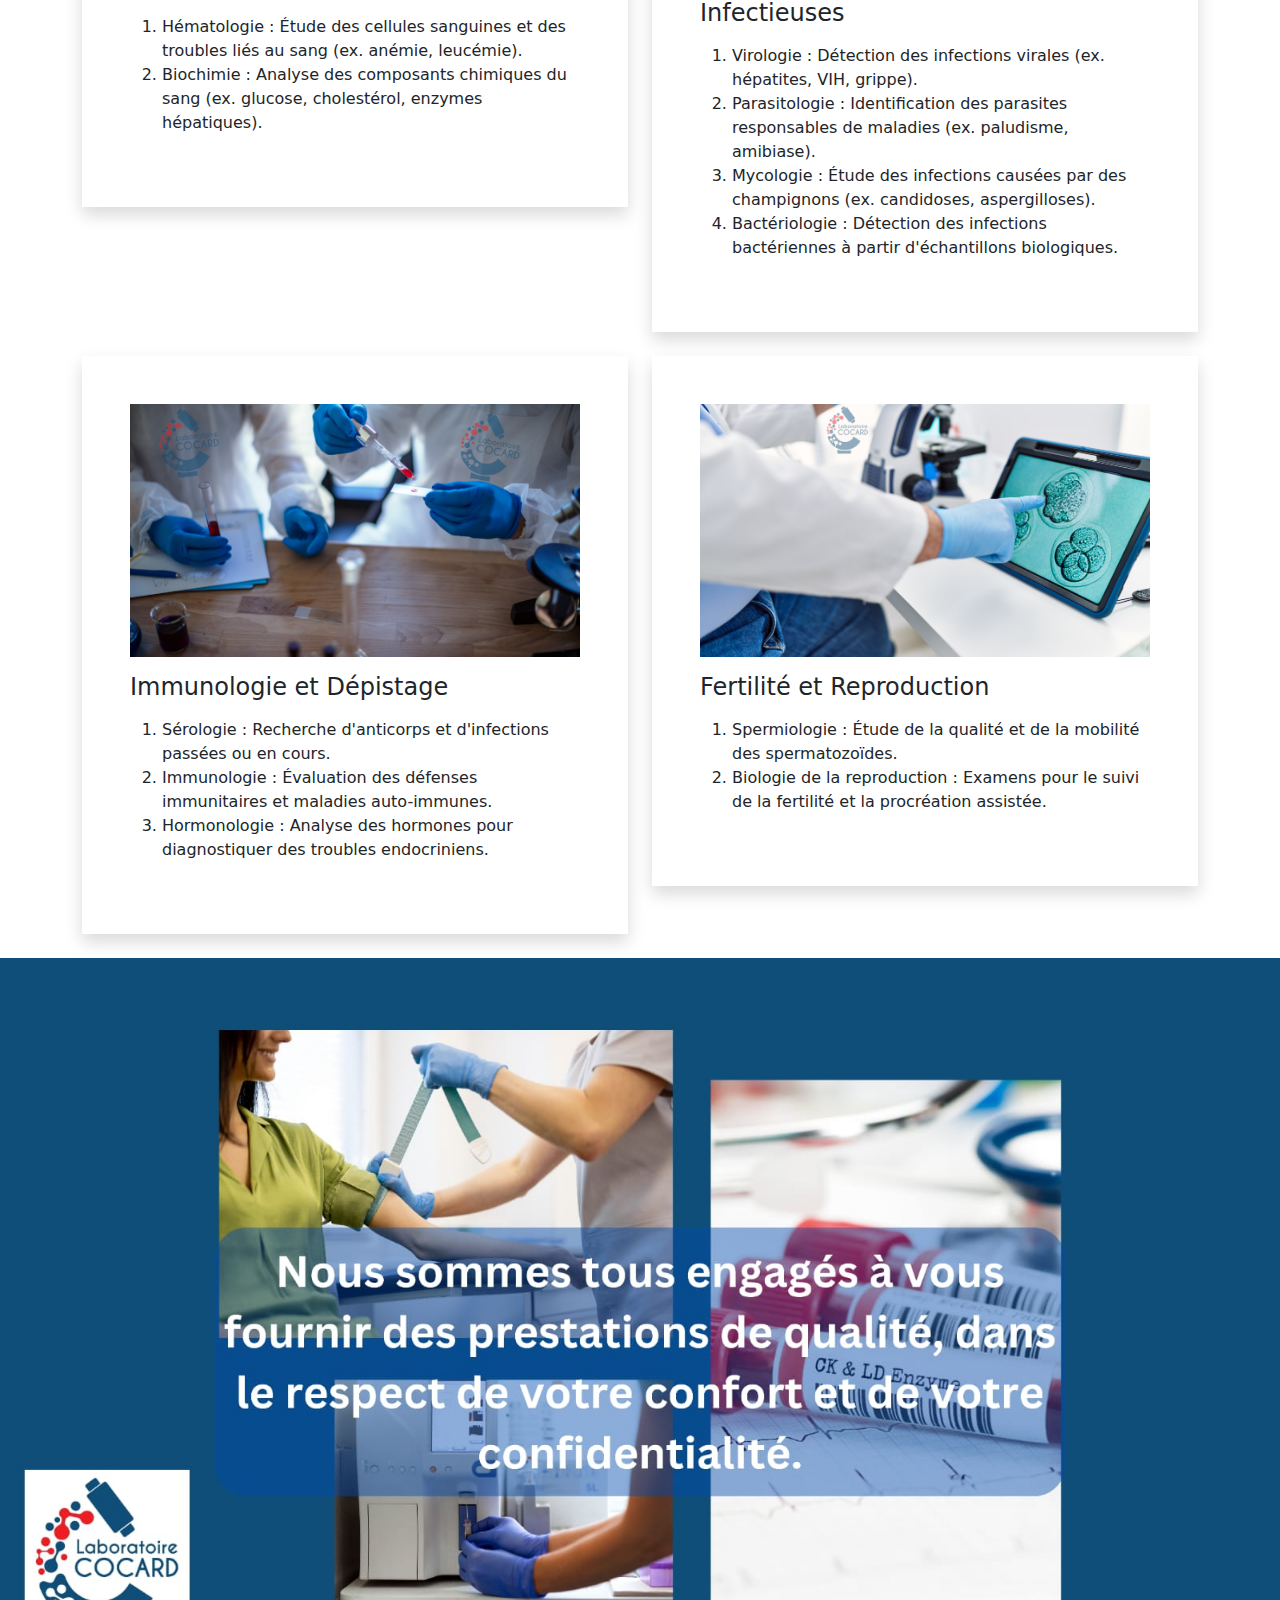
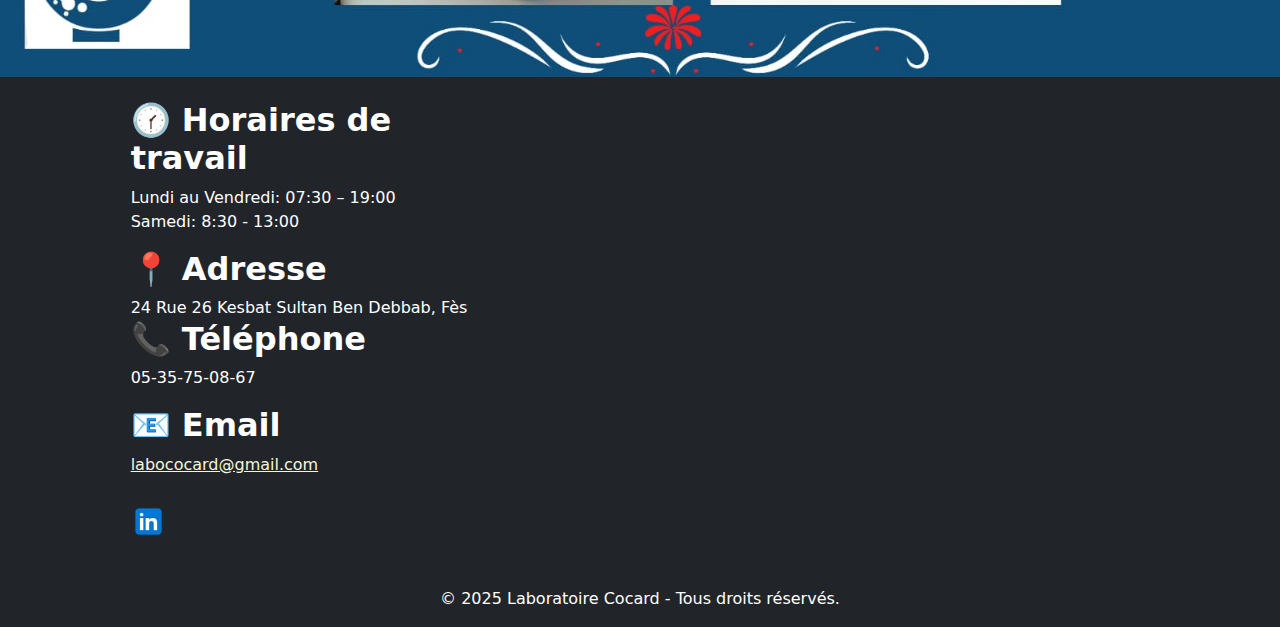
==== commit 01dbb30c: "add features" ====
--- a/index.html
+++ b/index.html
@@ -7,8 +7,30 @@
     <title>Laboratoire Cocard</title>
     <link href="https://cdn.jsdelivr.net/npm/bootstrap@5.3.3/dist/css/bootstrap.min.css" rel="stylesheet"
         integrity="sha384-QWTKZyjpPEjISv5WaRU9OFeRpok6YctnYmDr5pNlyT2bRjXh0JMhjY6hW+ALEwIH" crossorigin="anonymous">
-
-
+    <link rel="icon" type="image/x-icon" href="mini_logo.jpeg">
+
+    <style>
+        #goTopBtn {
+        position: fixed;
+        bottom: 30px;
+        right: 30px;
+        z-index: 1001;
+        display: none;
+        background-color: #007BFF;
+        color: white;
+        border: none;
+        padding: 10px 15px;
+        border-radius: 8px;
+        cursor: pointer;
+        box-shadow: 0 2px 6px rgba(0, 0, 0, 0.2);
+        font-size: 16px;
+        }
+
+        #goTopBtn:hover {
+        background-color: #0056b3;
+        }
+
+    </style>
 </head>
 
 <body>
@@ -22,13 +44,16 @@
                 aria-controls="navbarNav" aria-expanded="false" aria-label="Toggle navigation">
                 <span class="navbar-toggler-icon"></span>
             </button>
-            <!-- <div class="collapse navbar-collapse" id="navbarNav">
+            <div class="collapse navbar-collapse" id="navbarNav">
                 <ul class="navbar-nav">
                     <li class="nav-item active">
-                        <a class="nav-link" href="">Accueille</a>
+                        <a class="nav-link" href="#services">Nos services</a>
+                    </li>
+                    <li class="nav-item active">
+                        <a class="nav-link" href="#contact">Contact</a>
                     </li>
                 </ul>
-            </div> -->
+            </div>
         </div>
     </nav>
 
@@ -73,7 +98,7 @@
 
 
 
-    <div class="container">
+    <div class="container" id="services">
         <div class="row">
             <div class="col-md-12 text-center">
                 <div class="lc-block">
@@ -162,7 +187,7 @@
     </div>
 
 
-    <div class="container-fluid bg-dark g-0">
+    <div class="container-fluid bg-dark g-0" id="contact">
         <div class="row g-0 align-items-center">
             <div class="col-lg-6 d-flex justify-content-center">
                 <div class="col-12 col-lg-8 p-4 text-white">
@@ -204,13 +229,22 @@
                             <h2 class="fw-bolder">📧 Email</h2>
                         </div>
                     </div>
-
+                    
                     <div class="lc-block">
                         <div editable="rich">
                             <a href="mailto:labococard@gmail.com" style="color: beige;">labococard@gmail.com</a>
                         </div>
                     </div>
-
+                    <br>
+                    <div class="lc-block">
+                        <div editable="rich">
+                            <h2 class="fw-bolder">
+                                <a href="https://www.linkedin.com/in/laboratoire-cocard-d-analyses-m%C3%A9dicales-5939a7186/" target="_blank">
+                                    <img src="linkedin.png" width="35px">
+                                </a>
+                            </h2>
+                        </div>
+                    </div>
                 </div>
             </div>
             <div class="col-lg-6">
@@ -220,6 +254,11 @@
                             src="https://www.google.com/maps/embed?pb=!1m16!1m12!1m3!1d26446.65958659103!2d-5.023583028377202!3d34.04816884072821!2m3!1f0!2f0!3f0!3m2!1i1024!2i768!4f13.1!2m1!1s24%20Rue%2026%20Kesbat%20Sultan%20Ben%20Debbab%2C%20F%C3%A8s!5e0!3m2!1sen!2sma!4v1742407668153!5m2!1sen!2sma"
                             width="600" height="450" style="border:0;" allowfullscreen="" loading="lazy"
                             referrerpolicy="no-referrer-when-downgrade"></iframe>
+                            <!-- Waze Map -->
+                        <!-- <iframe
+                            src="https://embed.waze.com/iframe?zoom=16&lat=34.063947&lon=-4.996440&ct=livemap"
+                            width="600" height="450" style="border:0;" allowfullscreen="" loading="lazy"
+                            referrerpolicy="no-referrer-when-downgrade"></iframe> -->
                     </div>
                 </div>
             </div>
@@ -230,6 +269,7 @@
     </div>
 
 
+    <button id="goTopBtn" title="Go to top">⬆️ Top</button>
 
 
     <script src="https://cdn.jsdelivr.net/npm/bootstrap@5.3.3/dist/js/bootstrap.bundle.min.js"
@@ -244,6 +284,26 @@
             cursor: '🔬'
         }).init();
 
+
+        const goTopBtn = document.getElementById("goTopBtn");
+
+        // Show button when user scrolls down
+        window.onscroll = function () {
+            if (document.body.scrollTop > 200 || document.documentElement.scrollTop > 200) {
+            goTopBtn.style.display = "block";
+            } else {
+            goTopBtn.style.display = "none";
+            }
+        };
+
+        // Scroll to top smoothly
+        goTopBtn.addEventListener("click", () => {
+            window.scrollTo({
+            top: 0,
+            behavior: "smooth"
+            });
+        });
+
     </script>
 </body>
 
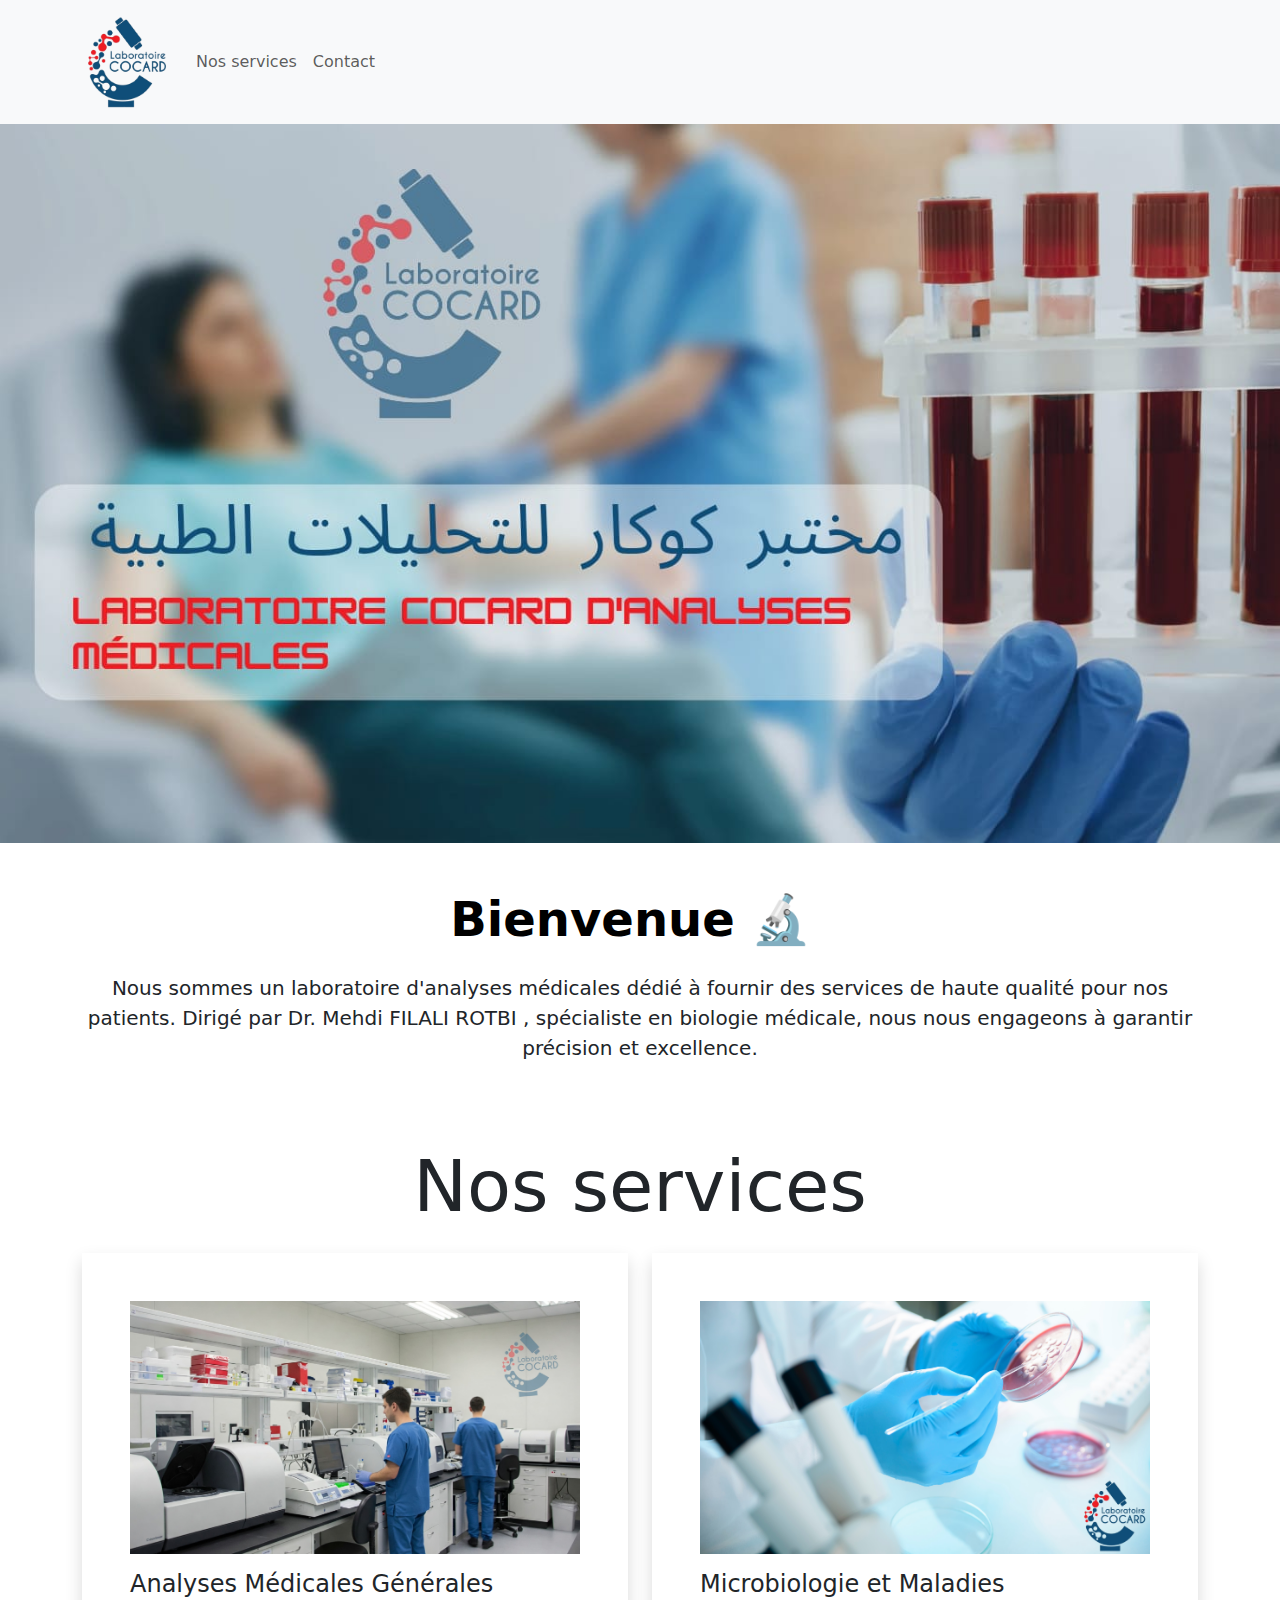
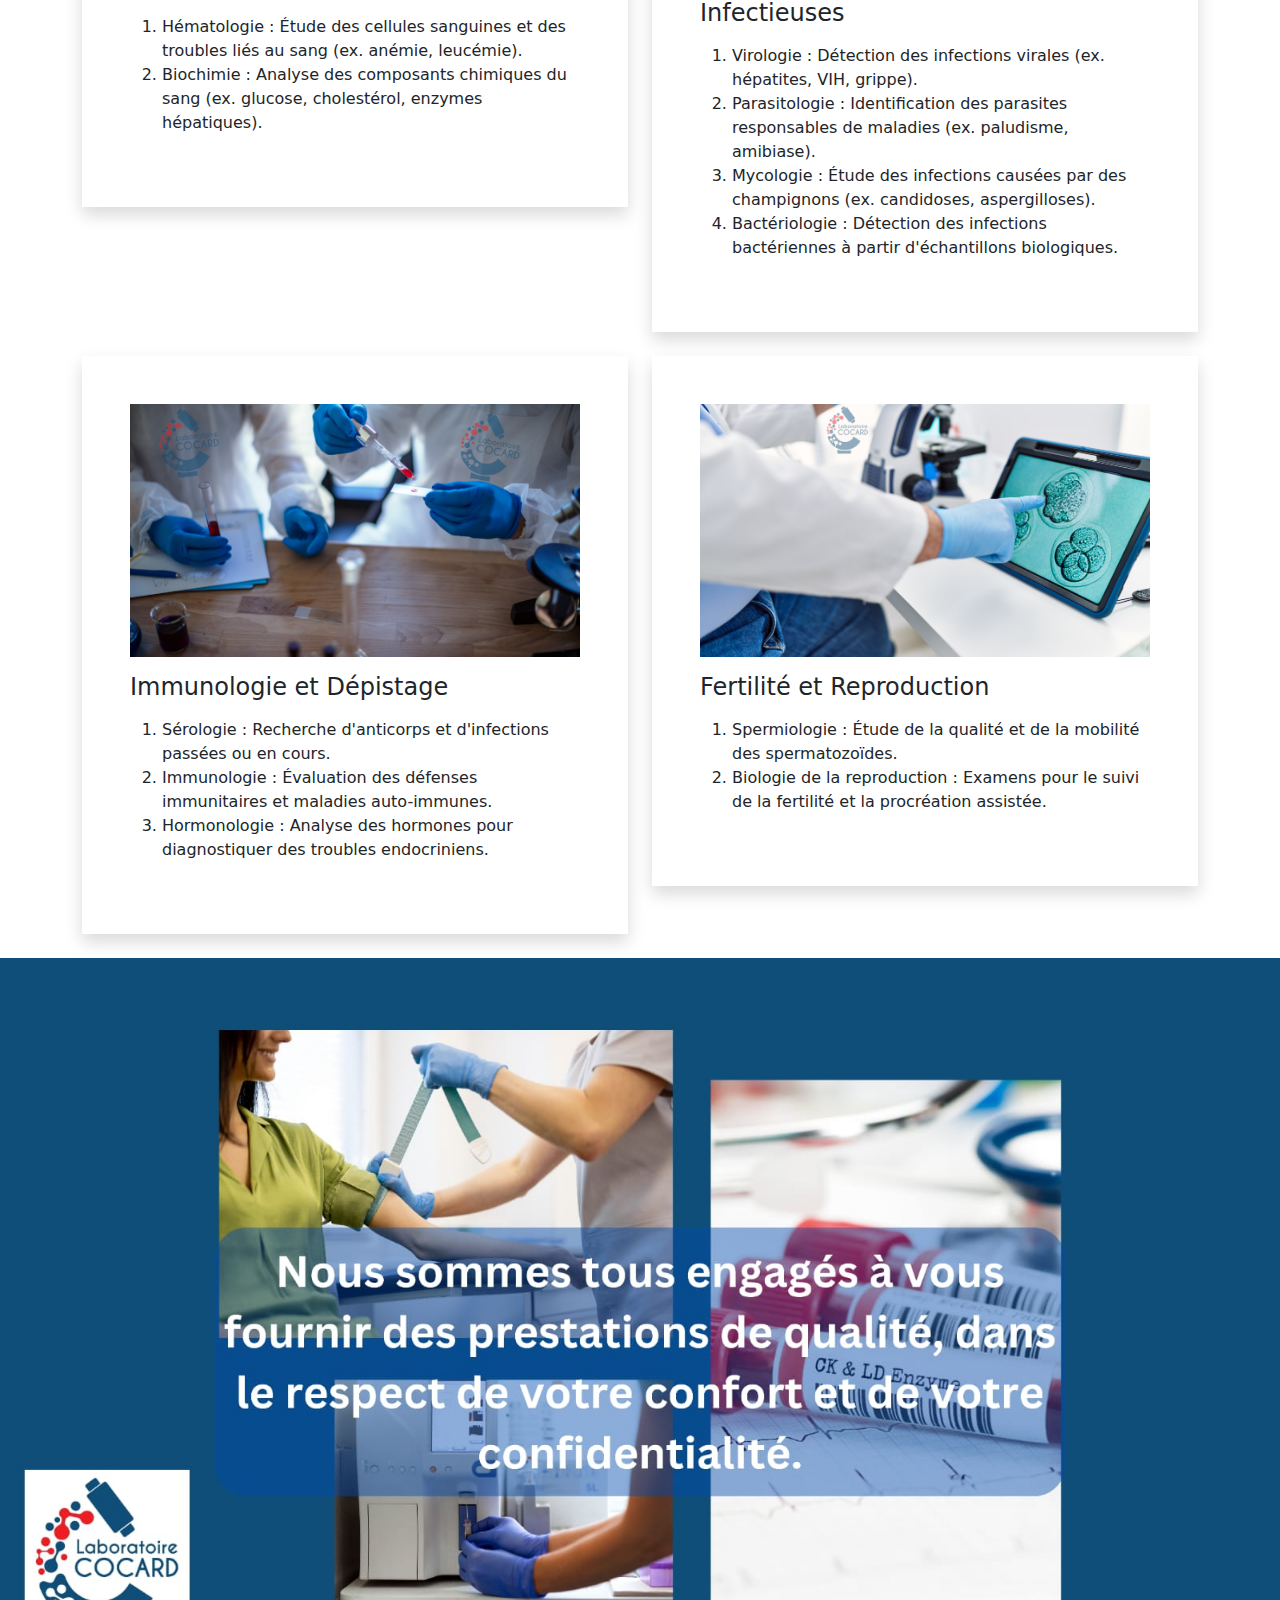
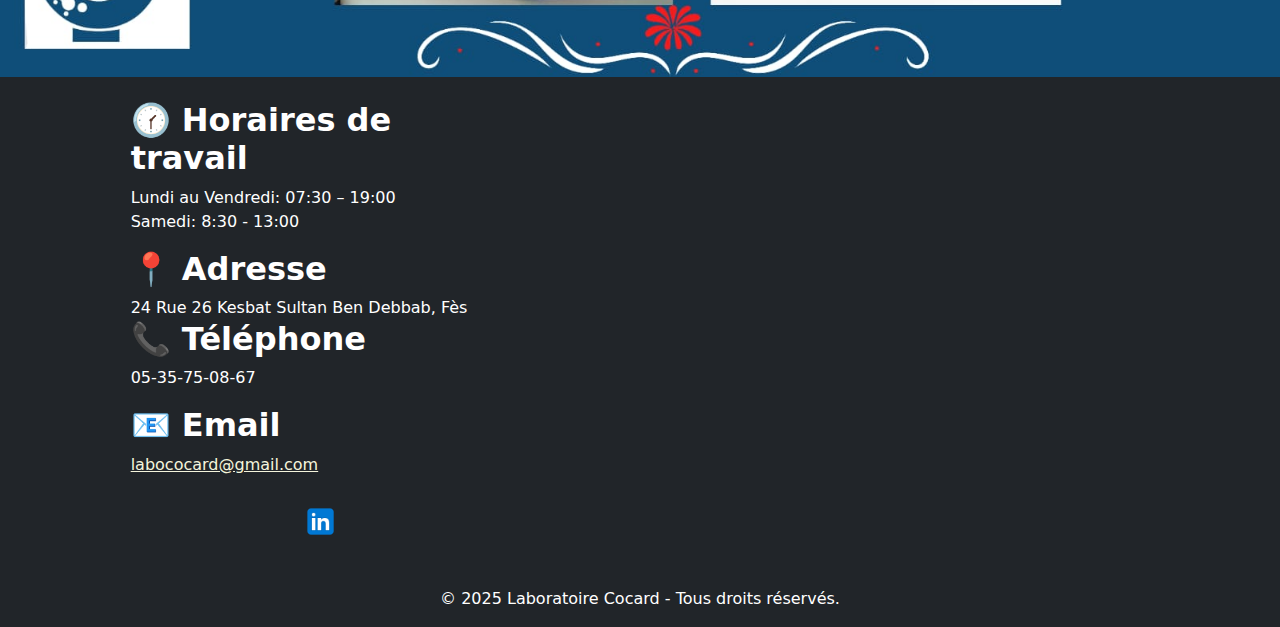
==== commit bda537b9: "center logo" ====
--- a/index.html
+++ b/index.html
@@ -238,7 +238,7 @@
                     <br>
                     <div class="lc-block">
                         <div editable="rich">
-                            <h2 class="fw-bolder">
+                            <h2 class="fw-bolder" style="display: flex;align-items: center;justify-content: center;">
                                 <a href="https://www.linkedin.com/in/laboratoire-cocard-d-analyses-m%C3%A9dicales-5939a7186/" target="_blank">
                                     <img src="linkedin.png" width="35px">
                                 </a>
